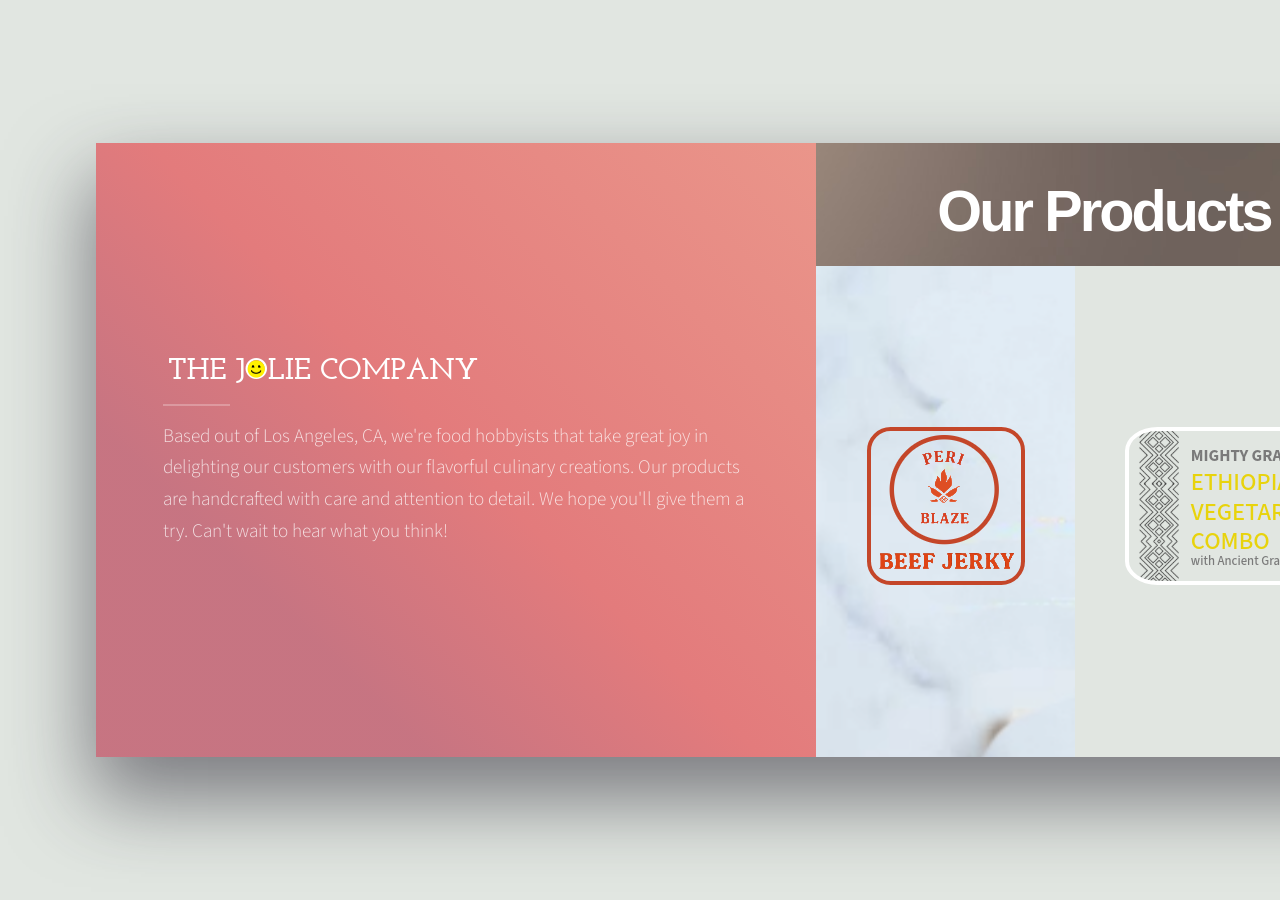
==== src/index.html @ 50e8f162 "Updated form target url Form target url now points to Az Function" ====
<!DOCTYPE HTML>
<!--
	Ethereal by HTML5 UP
	html5up.net | @ajlkn
	Free for personal and commercial use under the CCA 3.0 license (html5up.net/license)
-->
<html>
	<head>
		<title>The Jolie Company</title>
		<meta charset="utf-8" />
		<meta name="viewport" content="width=device-width, initial-scale=1, user-scalable=no" />
		<link rel="stylesheet" href="assets/css/main.css" />
		<noscript><link rel="stylesheet" href="assets/css/noscript.css" /></noscript>
	</head>
	<body class="is-preload">

		<!-- Page Wrapper -->
			<div id="page-wrapper">

				<!-- Wrapper -->
					<div id="wrapper">
						<!-- Intro -->
							<section class="panel">
								<div class="intro color2 span-3-75">
									<h2 class="major"><div style="all: unset; display: flex; justify-content: center"><img src="images/jolielogo.png"></div></h2>
									<p>Based out of Los Angeles, CA, we're food hobbyists that take great joy in delighting our customers with our flavorful culinary creations. Our products are handcrafted with care and attention to detail. We hope you'll give them a try. Can't wait to hear what you think!</p>
								</div>
								<div class="gallery">
									<div class="group span-3">
										<div style="display: flex; flex-direction: column; justify-content: flex-end; height: 20%; width: 99.99999%; text-align: center; padding-bottom: 5px; background-image: url('images/gallery/thumbs/09.jpg')">
												<h1 style="color: white;">Our Products</h1>
										</div>
										<div style="height: 80%; width: 45%; display: flex; flex-direction: column; justify-content: center; text-align: center; background-image: url('images/gallery/thumbs/veggiebackground2.png')">
											<a href="#first" style="border-bottom: 0px;"><img style="border: 4px solid #C44629; border-radius: 15%;" src="images/intrologo.png"  alt="" /></a>
										</div>
										<div style="height: 80%;  width: 55%; display: flex; flex-direction: column; justify-content: center;">
											<div style="height: 50%; width: 100%; display: flex; flex-direction: column; justify-content: center; text-align: center; background-image: url('images/gallery/thumbs/veggiebackground1.png')">
												<a href="#second" style="border-bottom: 0px;"><img style="border: 4px solid white; border-radius: 15%;" src="images/introveggielogoc.png" alt="" /></a>
											</div>
										</div>
										<!-- <a href="images/gallery/fulls/02.jpg" class="image filtered span-1" data-position="center"><img src="images/gallery/thumbs/02.jpg" alt="" /></a>
										<a href="images/gallery/fulls/03.jpg" class="image filtered span-1" data-position="bottom"><img src="images/gallery/thumbs/03.jpg" alt="" /></a>
										<a href="images/gallery/fulls/03.jpg" class="image filtered span-1" data-position="bottom"><img src="images/gallery/thumbs/03.jpg" alt="" /></a> -->
									</div>
								</div>
							</section>
						<!-- Jerky -->
							<section class="panel banner left" id="first">
								<div class="content color5 span-3-75">
                                    <div style="all: unset; display: flex; justify-content: center"><img src="images/halfinchlogo.png"></div>
                                    <div style="all: unset; display: flex; justify-content: center;"><h1 class="abinetmajor" style="color: #C44629;">BEEF JERKY</h1></div>
									<div style="all: unset; display: flex; justify-content: center;">
										<h2 class="abinetmajor" style="color: #C44629;"><span class="atyped" data-typed-items="13 GRAMS PROTEIN, 0 GRAMS SUGAR, 80 CALORIES"></span>
											<span class="typed-cursor typed-cursor--blink" aria-hidden="true"></span>
											<span class="typed-cursor typed-cursor--blink" aria-hidden="true"></span>
										</h2>
									</div>
                                    <p><span style="font-weight: 1000; text-decoration: underline;">PERI BLAZE BEEF JERKY</span><span style="font-weight: 600;"> brings the intense heat of the fiery African Bird's Eye chilli (a.k.a peri peri) and balances it out with bold aromatic spices. The result is a flavorful bite that awakens your senses andkeeps you wanting more.</span></p>
									<ul class="actions">
										<li><a href="#second" class="button primary color1 circle icon solid fa-angle-right">Next</a></li>
									</ul>
								</div>
								<div class="image span-2-75" data-position="0% 0%">
									<img src="images/jerkyphoto.jpg" alt="" />
								</div>
							</section>
						<!-- Veggie Combo -->
                            <section class="panel banner left" id="second" style="background-color: #E6907C; background-size: 128px 128px auto;"> 
								<div class="content span-3-75">
									<div style="all: unset; display: flex; justify-content: center"><img src="images/introveggielogoc.png" alt="" /></div>
									<div style="all: unset; display: flex; justify-content: center; margin: 10px 0px 10px 0px; height: 5%"></div>
                                    <p style="color: #E8D30C;"><span style="font-weight: 1000; text-decoration: underline;">MIGHTY GRAIN ETHIOPIAN VEGGIE COMBO</span><span style="font-weight: 600;"> has traditional Ethiopian teff bread (injera) and 3 healthy vegetable dishes that tickle and delight your taste buds while satisfying your hunger. You can eat this dish the traditional way, with your hands tearing a piece of the bread to scoop up the veggies or you can use a utensil.</span></p>
									<ul class="actions">
										<li><a href="#third" class="button primary color1 circle icon solid fa-angle-right">Next</a></li>
									</ul>
								</div>       
                                <div class="image span-4-75" data-position="0% 0%">
									<img src="images/veggiecombo.jpg" alt="" />
								</div>
                            </section>

						<!-- About Us -->
							<section class="panel spotlight large left" id="third">
								<div class="content span-5">
									<div style="display: flex; flex-direction: column; justify-content: flex-start; height: 100%; width: 99.99999%; text-align: left;">
										<h2 class="abinetmajor">About Us</h2>
										<p>We're a small family operation renting kitchen time at commercial kitchens in the LA area and producing in small batches. Until now, with the exception of a short run at the Crenshaw Farmers Market, our products have had limited availabilty. Mostly on a pre-order basis or for special events.</p>
										<p>We're gearing up to make our big push and bring these products to a broader audience. Until then, if you would like to try our products just drop us a message and we will make some for you the next time we are at the kitchen.</p>
									</div>
								</div>
								<img src="images/openingday1e.jpg" text" style="padding: 40px 80px 40px 20px;"alt="" />
								<div class="image filtered tinted" data-position="top right">
									<img src="images/pic03.jpg" alt="" />
								</div>
							</section>

						<!-- Panel -->
							<section class="panel color4-alt">
								<div class="intro color4">.
									<h2 class="major">Contact</h2>
									<p>We'd love to hear from you. Did your recently try our products? What brings you to our site. Send us a message and we'll be sure to respond.</p>
								</div>
								<div class="inner columns divided">
									<div class="span-3-25">
										<form method="post" action="https://joliewebsitefunc-erbja4aga0e4egha.westus2-01.azurewebsites.net/api/http_trigger">
											<div class="fields">
												<div class="field half">
													<label for="name">Name</label>
													<input type="text" name="name" id="name" />
												</div>
												<div class="field half">
													<label for="email">Email</label>
													<input type="email" name="email" id="email" />
												</div>
												<div class="field">
													<label for="message">Message</label>
													<textarea name="message" id="message" rows="4"></textarea>
												</div>
											</div>
											<ul class="actions">
												<li><input type="submit" value="Send Message" class="button primary" /></li>
											</ul>
										</form>
									</div>
									<!--
									<div class="span-1-5">
										<ul class="contact-icons color1">
											<li class="icon brands fa-twitter"><a href="#">@untitled-tld</a></li>
											<li class="icon brands fa-facebook-f"><a href="#">facebook.com/untitled</a></li>
											<li class="icon brands fa-snapchat-ghost"><a href="#">@untitled-tld</a></li>
											<li class="icon brands fa-instagram"><a href="#">@untitled-tld</a></li>
											<li class="icon brands fa-medium-m"><a href="#">medium.com/untitled</a></li>
										</ul>
									</div>
									-->
								</div>
							</section>

						<!-- Copyright -->
							<div class="copyright">&copy; The Jolie Company. Design: <a href="https://html5up.net">HTML5 UP</a>.</div>

					</div>

			</div>

		<!-- Scripts -->
			<script src="https://unpkg.com/typed.js@2.1.0/dist/typed.umd.js"></script>
		 	<script src="assets/js/main2.js"></script>
			<script src="assets/js/jquery.min.js"></script>
			<script src="assets/js/browser.min.js"></script>
			<script src="assets/js/breakpoints.min.js"></script>
			<script src="assets/js/main.js"></script>

	</body>
</html>
---- src/assets/css/main.css ----
@import url(fontawesome-all.min.css);
@import url("https://fonts.googleapis.com/css?family=Source+Sans+Pro:300,400,300i,400i");

/*
	Ethereal by HTML5 UP
	html5up.net | @ajlkn
	Free for personal and commercial use under the CCA 3.0 license (html5up.net/license)
*/



html, body, div, span, applet, object,
iframe, h1, h2, h3, h4, h5, h6, p, blockquote,
pre, a, abbr, acronym, address, big, cite,
code, del, dfn, em, img, ins, kbd, q, s, samp,
small, strike, strong, sub, sup, tt, var, b,
u, i, center, dl, dt, dd, ol, ul, li, fieldset,
form, label, legend, table, caption, tbody,
tfoot, thead, tr, th, td, article, aside,
canvas, details, embed, figure, figcaption,
footer, header, hgroup, menu, nav, output, ruby,
section, summary, time, mark, audio, video {
	margin: 0;
	padding: 0;
	border: 0;
	font-size: 100%;
	font: inherit;
	vertical-align: baseline;}

article, aside, details, figcaption, figure,
footer, header, hgroup, menu, nav, section {
	display: block;}

body {
	line-height: 1;
}

ol, ul {
	list-style: none;
}

blockquote, q {
	quotes: none;
}

	blockquote:before, blockquote:after, q:before, q:after {
		content: '';
		content: none;
	}

table {
	border-collapse: collapse;
	border-spacing: 0;
}

body {
	-webkit-text-size-adjust: none;
}

mark {
	background-color: transparent;
	color: inherit;
}

input::-moz-focus-inner {
	border: 0;
	padding: 0;
}

input, select, textarea {
	-moz-appearance: none;
	-webkit-appearance: none;
	-ms-appearance: none;
	appearance: none;
}

/* Abinet Additions */
	.profile-img img {
		margin: 15px auto;
		display: block;
		width: 120px;
		border: 8px solid color-mix(in srgb, var(--default-color), transparent 85%); 
	}
	.resume-title {
		color: #050d18;
		font-size: 26px;
		font-weight: 700;
		margin-top: 20px;
		margin-bottom: 20px;
	}
	.resume-item {
		padding: 0 20px 0px 20px;
		margin-top: -2px;
		border-left: 2px solid #149ddd;
		position: relative;
		padding-bottom: 0;
	}
	.resume-item::before {
		content: "";
		position: absolute;
		width: 16px;
		height: 16px;
		border-radius: 50px;
		left: -9px;
		top: 0;
		background-color: white;
		border: 2px solid #149ddd;
	}
	.resume-item h4 {
		line-height: 18px;
		font-size: 18px;
		font-weight: 600;
		text-transform: uppercase;
		color: color-mix(in srgb, white, transparent 20%);
		margin-bottom: 10px;
	}
	.resume-item h5 {
		line-height: 18px;
		font-size: 18px;
		font-weight: 600;
		color: color-mix(in srgb, white, transparent 0%);
		margin-bottom: 10px;
	}
	.resume-item h6 {
		line-height: 18px;
		font-size: 14px;
		font-weight: 600;
		color: color-mix(in srgb, white, transparent 0%);
		text-transform: uppercase;
		margin-bottom: 10px;
	}
	.resume-item p {
		margin: 0 0 0 0;
	}
	.resume-item2 p {
		margin: 0 0 0 0;
	}
	.resume-item ul {
  		padding-left: 20px;
		margin-bottom: 0px;
	}
	.resume-item2 ul {
  		padding-left: 20px;
		margin-bottom: 0px;
	}
	.resume-item2 {
		padding: 0 20px 20px 20px;
		margin-top: -2px;
		border-left: 2px solid #149ddd;
		position: relative;
		padding-bottom: 0;
	}
	

/* Page */

	@-moz-keyframes load-spinner {
		0% {
			-moz-transform: rotate(0deg);
			-webkit-transform: rotate(0deg);
			-ms-transform: rotate(0deg);
			transform: rotate(0deg);
		}

		100% {
			-moz-transform: rotate(360deg);
			-webkit-transform: rotate(360deg);
			-ms-transform: rotate(360deg);
			transform: rotate(360deg);
		}
	}

	@-webkit-keyframes load-spinner {
		0% {
			-moz-transform: rotate(0deg);
			-webkit-transform: rotate(0deg);
			-ms-transform: rotate(0deg);
			transform: rotate(0deg);
		}

		100% {
			-moz-transform: rotate(360deg);
			-webkit-transform: rotate(360deg);
			-ms-transform: rotate(360deg);
			transform: rotate(360deg);
		}
	}

	@-ms-keyframes load-spinner {
		0% {
			-moz-transform: rotate(0deg);
			-webkit-transform: rotate(0deg);
			-ms-transform: rotate(0deg);
			transform: rotate(0deg);
		}

		100% {
			-moz-transform: rotate(360deg);
			-webkit-transform: rotate(360deg);
			-ms-transform: rotate(360deg);
			transform: rotate(360deg);
		}
	}

	@keyframes load-spinner {
		0% {
			-moz-transform: rotate(0deg);
			-webkit-transform: rotate(0deg);
			-ms-transform: rotate(0deg);
			transform: rotate(0deg);
		}

		100% {
			-moz-transform: rotate(360deg);
			-webkit-transform: rotate(360deg);
			-ms-transform: rotate(360deg);
			transform: rotate(360deg);
		}
	}

	@-ms-viewport {
		width: device-width;
	}

	html {
		width: 100%;
		height: 100%;
	}

	html {
		box-sizing: border-box;
	}

	*, *:before, *:after {
		box-sizing: inherit;
	}

	body {
		display: -moz-flex;
		display: -webkit-flex;
		display: -ms-flex;
		display: flex;
		-moz-align-items: center;
		-webkit-align-items: center;
		-ms-align-items: center;
		align-items: center;
		-moz-justify-content: -moz-flex-start;
		-webkit-justify-content: -webkit-flex-start;
		-ms-justify-content: -ms-flex-start;
		justify-content: flex-start;
		-ms-overflow-style: scrollbar;
		width: 100%;
		height: 100%;
		min-height: 30rem;
		overflow: hidden;
	}

		body:before {
			-moz-animation: load-spinner 1s infinite linear;
			-webkit-animation: load-spinner 1s infinite linear;
			-ms-animation: load-spinner 1s infinite linear;
			animation: load-spinner 1s infinite linear;
			-moz-transition: opacity 0.25s ease;
			-webkit-transition: opacity 0.25s ease;
			-ms-transition: opacity 0.25s ease;
			transition: opacity 0.25s ease;
			-moz-transition-delay: 0s;
			-webkit-transition-delay: 0s;
			-ms-transition-delay: 0s;
			transition-delay: 0s;
			pointer-events: none;
			content: '';
			display: block;
			position: absolute;
			top: 50%;
			left: 50%;
			width: 4rem;
			height: 4rem;
			margin: -2rem 0 0 -2rem;
			background-image: url("data:image/svg+xml;charset=utf8,%3Csvg xmlns='http://www.w3.org/2000/svg' xmlns:xlink='http://www.w3.org/1999/xlink' width='96px' height='96px' viewBox='0 0 96 96' zoomAndPan='disable'%3E%3Cstyle%3Ecircle %7Bfill: transparent%3B stroke: %232e2b37%3B stroke-width: 1.5px%3B %7D%3C/style%3E%3Cdefs%3E%3CclipPath id='corner'%3E%3Cpolygon points='0,0 48,0 48,48 96,48 96,96 0,96' /%3E%3C/clipPath%3E%3C/defs%3E%3Cg clip-path='url(%23corner)'%3E%3Ccircle cx='48' cy='48' r='32'/%3E%3C/g%3E%3C/svg%3E");
			background-position: center;
			background-repeat: no-repeat;
			background-size: 4rem;
			opacity: 0;
		}

		body:after {
			pointer-events: none;
			content: '';
			display: block;
			position: fixed;
			top: 0;
			left: 0;
			width: 100%;
			height: 100%;
			z-index: -1;
			background-attachment: fixed;
			background-color: #e1e6e1;
			background-image: url("../../images/overlay.png"), url("../../images/bg.jpg");
			background-repeat: repeat, repeat-x;
			background-size: 128px 128px, cover;
		}

		body.is-preload *, body.is-preload *:before, body.is-preload *:after {
			-moz-animation: none !important;
			-webkit-animation: none !important;
			-ms-animation: none !important;
			animation: none !important;
			-moz-transition: none !important;
			-webkit-transition: none !important;
			-ms-transition: none !important;
			transition: none !important;
		}

		body.is-preload:before {
			-moz-transition: opacity 1s ease;
			-webkit-transition: opacity 1s ease;
			-ms-transition: opacity 1s ease;
			transition: opacity 1s ease;
			-moz-transition-delay: 0.75s;
			-webkit-transition-delay: 0.75s;
			-ms-transition-delay: 0.75s;
			transition-delay: 0.75s;
			opacity: 0.25;
		}

	@media screen and (max-width: 736px) {

		html {
			height: auto;
		}

		body {
			height: auto;
			overflow-x: hidden;
			overflow-y: auto;
		}

	}

	@media screen and (max-width: 480px) {

		html, body {
			min-width: 320px;
		}

	}

/* Typography */

	html {
		font-size: 18pt;
		font-size: 1vmax;
	}

		@media screen and (max-width: 1680px) {

			html {
				font-size: 12pt;
				font-size: 1.1vmax;
			}

		}

		@media screen and (max-width: 1280px) {

			html {
				font-size: 11pt;
				font-size: 1.5vmax;
			}

		}

	body, input, select, textarea {
		color: rgba(255, 255, 255, 0.75);
		font-family: "Source Sans Pro", Helvetica, sans-serif;
		font-size: 1rem;
		font-weight: 300;
		line-height: 1.65;
	}

	a {
		-moz-transition: color 0.2s ease-in-out, border-bottom-color 0.2s ease-in-out;
		-webkit-transition: color 0.2s ease-in-out, border-bottom-color 0.2s ease-in-out;
		-ms-transition: color 0.2s ease-in-out, border-bottom-color 0.2s ease-in-out;
		transition: color 0.2s ease-in-out, border-bottom-color 0.2s ease-in-out;
		color: inherit;
		border-bottom: dotted 1px;
		text-decoration: none;
	}

		a:hover {
			border-bottom-color: transparent;
			color: #ffe4b4;
		}

	strong, b {
		color: rgba(255, 255, 255, 0.875);
		font-weight: 400;
	}

	em, i {
		font-style: italic;
	}

	p {
		margin: 0 0 1.5rem 0;
	}

		body.is-ie p {
			width: 100%;
		}

	h1, h2, h3, h4, h5, h6 {
		color: rgba(255, 255, 255, 0.875);
		font-family: Arial, Helvetica, sans-serif;
		font-weight: 700;
		line-height: 1.3;
		margin: 0 0 0.75rem 0;
		letter-spacing: -0.05em;
	}

		h1 a, h2 a, h3 a, h4 a, h5 a, h6 a {
			color: inherit;
			text-decoration: none;
		}

	h1.major, h2.major, h3.major {
		position: relative;
	}

		h1.major:after, h2.major:after, h3.major:after {
			content: '';
			position: absolute;
			left: 0;
			width: 3.5rem;
			height: 0.1rem;
			background-color: rgba(255, 255, 255, 0.25);
		}

	h1 {
		font-size: 3rem;
		line-height: 1.2;
	}

		h1.major {
			margin: 0 0 2.625rem 0;
		}

			h1.major:after {
				bottom: -1.325rem;
			}
		
		h1.abinetmajor {
			margin: 0 0 .1rem 0;
		}



	h2 {
		font-size: 1.75rem;
		line-height: 1.2;
	}

		h2.major {
			margin: 0 0 1.9875rem 0;
		}

			h2.major:after {
				bottom: -1.2rem;
			}

	h3 {
		font-size: 1.325rem;
	}

		h3.major {
			margin: 0 0 1.875rem 0;
		}

			h3.major:after {
				bottom: -0.75rem;
			}

	h4 {
		font-size: 1rem;
	}

	h5 {
		font-size: 0.9rem;
	}

	h6 {
		font-size: 0.7rem;
	}

	sub {
		font-size: 0.8rem;
		position: relative;
		top: 0.5rem;
	}

	sup {
		font-size: 0.8rem;
		position: relative;
		top: -0.5rem;
	}

	blockquote {
		border-left: solid 0.25rem rgba(255, 255, 255, 0.25);
		font-style: italic;
		margin: 0 0 1.5rem 0;
		padding: 0.375rem 0 0.375rem 1.5rem;
	}

	code {
		background: rgba(255, 255, 255, 0.075);
		border-radius: 0.25rem;
		font-family: "Courier New", monospace;
		font-size: 0.8rem;
		margin: 0 0.25rem;
		padding: 0.25rem 0.65rem;
	}

	pre {
		-webkit-overflow-scrolling: touch;
		font-family: "Courier New", monospace;
		font-size: 0.8rem;
		margin: 0 0 1.5rem 0;
		white-space: pre-wrap;
	}

		pre code {
			display: block;
			line-height: 1.625;
			padding: 1rem 1.5rem;
			overflow-x: auto;
			margin: 0;
		}

	hr {
		border: 0;
		border-bottom: solid 2px rgba(255, 255, 255, 0.25);
		margin: 1.875rem 0;
	}

	.align-left {
		text-align: left;
	}

	.align-center {
		text-align: center;
	}

	.align-right {
		text-align: right;
	}

	@media screen and (max-width: 736px) {

		html {
			font-size: 12pt;
		}

		h1 {
			font-size: 2.25rem;
			line-height: 1.2;
		}

			h1.major {
				margin: 0 0 2.625rem 0;
			}

				h1.major:after {
					bottom: -1.325rem;
				}

		h2 {
			font-size: 1.5rem;
			line-height: 1.2;
		}

			h2.major {
				margin: 0 0 1.9875rem 0;
			}

				h2.major:after {
					bottom: -1.2rem;
				}

		h3 {
			font-size: 1rem;
		}

			h3.major {
				margin: 0 0 1.875rem 0;
			}

				h3.major:after {
					bottom: -0.75rem;
				}

		h4 {
			font-size: 1rem;
		}

		h5 {
			font-size: 0.9rem;
		}

		h6 {
			font-size: 0.7rem;
		}

		h1 br, h2 br, h3 br, h4 br, h5 br, h6 br {
			display: none;
		}

	}

	@media screen and (max-width: 360px) {

		html {
			font-size: 11pt;
		}

	}

/* Form */

	form {
		margin: 0 0 1.5rem 0;
	}

		form > :last-child {
			margin-bottom: 0;
		}

		form > .fields {
			display: -moz-flex;
			display: -webkit-flex;
			display: -ms-flex;
			display: flex;
			-moz-flex-wrap: wrap;
			-webkit-flex-wrap: wrap;
			-ms-flex-wrap: wrap;
			flex-wrap: wrap;
			width: calc(100% + 3rem);
			margin: -1.5rem 0 1.5rem -1.5rem;
		}

			form > .fields > .field {
				-moz-flex-grow: 0;
				-webkit-flex-grow: 0;
				-ms-flex-grow: 0;
				flex-grow: 0;
				-moz-flex-shrink: 0;
				-webkit-flex-shrink: 0;
				-ms-flex-shrink: 0;
				flex-shrink: 0;
				padding: 1.5rem 0 0 1.5rem;
				width: calc(100% - 1.5rem);
			}

				form > .fields > .field.half {
					width: calc(50% - 0.75rem);
				}

				form > .fields > .field.third {
					width: calc(100%/3 - 0.5rem);
				}

				form > .fields > .field.quarter {
					width: calc(25% - 0.375rem);
				}

		@media screen and (max-width: 736px) {

			form > .fields {
				width: calc(100% + 2.25rem);
				margin: -1.125rem 0 1.5rem -1.125rem;
			}

				form > .fields > .field {
					padding: 1.125rem 0 0 1.125rem;
					width: calc(100% - 1.125rem);
				}

					form > .fields > .field.half {
						width: calc(100% - 1.125rem);
					}

					form > .fields > .field.third {
						width: calc(100% - 1.125rem);
					}

					form > .fields > .field.quarter {
						width: calc(100% - 1.125rem);
					}

		}

	label {
		color: rgba(255, 255, 255, 0.875);
		display: block;
		font-family: Arial, Helvetica, sans-serif;
		font-size: 0.8rem;
		font-weight: 700;
		margin: 0 0 0.4875rem 0;
	}

	input[type="text"],
	input[type="password"],
	input[type="email"],
	input[type="tel"],
	select,
	textarea {
		-moz-appearance: none;
		-webkit-appearance: none;
		-ms-appearance: none;
		appearance: none;
		background: transparent;
		border: solid 2px rgba(255, 255, 255, 0.25);
		border-radius: 0.25rem;
		color: inherit;
		display: block;
		outline: 0;
		padding: 0 0.75rem;
		text-decoration: none;
		width: 100%;
	}

		input[type="text"]:invalid,
		input[type="password"]:invalid,
		input[type="email"]:invalid,
		input[type="tel"]:invalid,
		select:invalid,
		textarea:invalid {
			box-shadow: none;
		}

		input[type="text"]:focus,
		input[type="password"]:focus,
		input[type="email"]:focus,
		input[type="tel"]:focus,
		select:focus,
		textarea:focus {
			border-color: #ffe4b4;
		}

	option {
		background-color: rgba(255, 255, 255, 0.875);
		color: #2e2b37;
	}

	select {
		background-image: url("data:image/svg+xml;charset=utf8,%3Csvg xmlns='http://www.w3.org/2000/svg' width='40' height='40' preserveAspectRatio='none' viewBox='0 0 40 40'%3E%3Cpath d='M9.4,12.3l10.4,10.4l10.4-10.4c0.2-0.2,0.5-0.4,0.9-0.4c0.3,0,0.6,0.1,0.9,0.4l3.3,3.3c0.2,0.2,0.4,0.5,0.4,0.9 c0,0.4-0.1,0.6-0.4,0.9L20.7,31.9c-0.2,0.2-0.5,0.4-0.9,0.4c-0.3,0-0.6-0.1-0.9-0.4L4.3,17.3c-0.2-0.2-0.4-0.5-0.4-0.9 c0-0.4,0.1-0.6,0.4-0.9l3.3-3.3c0.2-0.2,0.5-0.4,0.9-0.4S9.1,12.1,9.4,12.3z' fill='rgba(255, 255, 255, 0.25)' /%3E%3C/svg%3E");
		background-size: 1.25rem;
		background-repeat: no-repeat;
		background-position: calc(100% - 1rem) center;
		height: 2.5rem;
		padding-right: 2.5rem;
		text-overflow: ellipsis;
	}

		select option {
			color: rgba(255, 255, 255, 0.875);
			background: #2e2b37;
		}

		select:focus::-ms-value {
			background-color: transparent;
		}

		select::-ms-expand {
			display: none;
		}

	input[type="text"],
	input[type="password"],
	input[type="email"],
	select {
		height: 2.5rem;
	}

	textarea {
		padding: 0.75rem 1rem;
	}

	input[type="checkbox"],
	input[type="radio"] {
		-moz-appearance: none;
		-webkit-appearance: none;
		-ms-appearance: none;
		appearance: none;
		display: block;
		float: left;
		margin-right: -2rem;
		opacity: 0;
		width: 1rem;
		z-index: -1;
	}

		input[type="checkbox"] + label,
		input[type="radio"] + label {
			text-decoration: none;
			position: relative;
			color: rgba(255, 255, 255, 0.75);
			cursor: pointer;
			display: inline-block;
			font-size: 1rem;
			font-weight: 300;
			margin-bottom: 0;
			padding-left: 2.5rem;
			padding-right: 1rem;
		}

			input[type="checkbox"] + label:before,
			input[type="radio"] + label:before {
				-moz-osx-font-smoothing: grayscale;
				-webkit-font-smoothing: antialiased;
				display: inline-block;
				font-style: normal;
				font-variant: normal;
				text-rendering: auto;
				line-height: 1;
				text-transform: none !important;
				font-family: 'Font Awesome 5 Free';
				font-weight: 900;
			}

			input[type="checkbox"] + label:before,
			input[type="radio"] + label:before {
				content: '';
				display: inline-block;
				font-size: 0.8rem;
				position: absolute;
				top: 0;
				left: 0;
				width: 1.6875rem;
				height: 1.6875rem;
				line-height: 1.6875rem;
				background: rgba(255, 255, 255, 0.075);
				border: solid 1px rgba(255, 255, 255, 0.25);
				border-radius: 0.25rem;
				color: #2e2b37;
				text-align: center;
			}

				body.is-ie input[type="checkbox"] + label:before, body.is-ie
				input[type="radio"] + label:before {
					line-height: 1.5;
				}

		input[type="checkbox"]:checked + label:before,
		input[type="radio"]:checked + label:before {
			content: '\f00c';
			background: rgba(255, 255, 255, 0.875);
			border-color: rgba(255, 255, 255, 0.875);
		}

		input[type="checkbox"]:focus + label:before,
		input[type="radio"]:focus + label:before {
			border-color: #ffe4b4;
			box-shadow: 0 0 0 1px #ffe4b4;
		}

		input[type="checkbox"]:focus:checked + label:before,
		input[type="radio"]:focus:checked + label:before {
			background: #ffe4b4;
		}

		input[type="checkbox"].color1 + label:before,
		input[type="radio"].color1 + label:before {
			color: #726193;
		}

		input[type="checkbox"].color2 + label:before,
		input[type="radio"].color2 + label:before {
			color: #e37b7c;
		}

		input[type="checkbox"].color3 + label:before,
		input[type="radio"].color3 + label:before {
			color: #ffe4b4;
		}

		input[type="checkbox"].color4 + label:before,
		input[type="radio"].color4 + label:before {
			color: #353865;
		}

	input[type="checkbox"] + label:before {
		border-radius: 0.25rem;
	}

	input[type="radio"] + label:before {
		border-radius: 100%;
	}

	::-webkit-input-placeholder {
		color: rgba(255, 255, 255, 0.5) !important;
		opacity: 1.0;
	}

	:-moz-placeholder {
		color: rgba(255, 255, 255, 0.5) !important;
		opacity: 1.0;
	}

	::-moz-placeholder {
		color: rgba(255, 255, 255, 0.5) !important;
		opacity: 1.0;
	}

	:-ms-input-placeholder {
		color: rgba(255, 255, 255, 0.5) !important;
		opacity: 1.0;
	}

/* Icon */

	.icon {
		text-decoration: none;
		position: relative;
		border-bottom: none;
	}

		.icon:before {
			-moz-osx-font-smoothing: grayscale;
			-webkit-font-smoothing: antialiased;
			display: inline-block;
			font-style: normal;
			font-variant: normal;
			text-rendering: auto;
			line-height: 1;
			text-transform: none !important;
			font-family: 'Font Awesome 5 Free';
			font-weight: 400;
		}

		.icon > .label {
			display: none;
		}

		.icon:before {
			line-height: inherit;
		}

		.icon.solid:before {
			font-weight: 900;
		}

		.icon.brands:before {
			font-family: 'Font Awesome 5 Brands';
		}

/* Image */

	.image {
		display: inline-block;
		position: relative;
		border: 0;
	}

		.image.filtered:after {
			background-image: url("../../images/overlay.png"), linear-gradient(45deg, rgba(114, 97, 147, 0.25) 25%, rgba(227, 123, 124, 0.25) 50%, rgba(255, 228, 180, 0.25));
			background-size: 128px 128px, auto;
			pointer-events: none;
			content: '';
			position: absolute;
			top: 0;
			left: 0;
			width: 100%;
			height: 100%;
			opacity: 1;
			z-index: 1;
		}

		.image.filtered.tinted:after {
			background-image: url("../../images/overlay.png"), linear-gradient(45deg, rgba(114, 97, 147, 0.25) 25%, rgba(227, 123, 124, 0.25) 50%, rgba(255, 228, 180, 0.25)), linear-gradient(0deg, rgba(0, 0, 0, 0.125), rgba(0, 0, 0, 0.125));
			background-size: 128px 128px, auto, auto;
		}

		.image[data-position] img {
			-moz-object-fit: cover;
			-webkit-object-fit: cover;
			-ms-object-fit: cover;
			object-fit: cover;
			display: block;
			position: absolute;
			top: 0;
			left: 0;
			width: 100%;
			height: 100%;
		}

		.image[data-position="top left"] img {
			-moz-object-position: top left;
			-webkit-object-position: top left;
			-ms-object-position: top left;
			object-position: top left;
		}

		.image[data-position="top"] img {
			-moz-object-position: top;
			-webkit-object-position: top;
			-ms-object-position: top;
			object-position: top;
		}

		.image[data-position="top right"] img {
			-moz-object-position: top right;
			-webkit-object-position: top right;
			-ms-object-position: top right;
			object-position: top right;
		}

		.image[data-position="right"] img {
			-moz-object-position: right;
			-webkit-object-position: right;
			-ms-object-position: right;
			object-position: right;
		}

		.image[data-position="bottom right"] img {
			-moz-object-position: bottom right;
			-webkit-object-position: bottom right;
			-ms-object-position: bottom right;
			object-position: bottom right;
		}

		.image[data-position="bottom"] img {
			-moz-object-position: bottom;
			-webkit-object-position: bottom;
			-ms-object-position: bottom;
			object-position: bottom;
		}

		.image[data-position="bottom left"] img {
			-moz-object-position: bottom left;
			-webkit-object-position: bottom left;
			-ms-object-position: bottom left;
			object-position: bottom left;
		}

		.image[data-position="left"] img {
			-moz-object-position: left;
			-webkit-object-position: left;
			-ms-object-position: left;
			object-position: left;
		}

		.image[data-position="center"] img {
			-moz-object-position: center;
			-webkit-object-position: center;
			-ms-object-position: center;
			object-position: center;
		}

		.image[data-position="25% 25%"] img {
			-moz-object-position: 25% 25%;
			-webkit-object-position: 25% 25%;
			-ms-object-position: 25% 25%;
			object-position: 25% 25%;
		}

		.image[data-position="75% 25%"] img {
			-moz-object-position: 75% 25%;
			-webkit-object-position: 75% 25%;
			-ms-object-position: 75% 25%;
			object-position: 75% 25%;
		}

		.image[data-position="75% 75%"] img {
			-moz-object-position: 75% 75%;
			-webkit-object-position: 75% 75%;
			-ms-object-position: 75% 75%;
			object-position: 75% 75%;
		}

		.image[data-position="25% 75%"] img {
			-moz-object-position: 25% 75%;
			-webkit-object-position: 25% 75%;
			-ms-object-position: 25% 75%;
			object-position: 25% 75%;
		}

		.image img {
			display: block;
		}

		.image.left, .image.right {
			max-width: 40%;
		}

			.image.left img, .image.right img {
				width: 100%;
			}

		.image.left {
			float: left;
			padding: 0 1.5rem 1rem 0;
			top: 0.25rem;
		}

		.image.right {
			float: right;
			padding: 0 0 1rem 1.5rem;
			top: 0.25rem;
		}

		.image.fit {
			display: block;
			margin: 0 0 1.5rem 0;
			width: 100%;
		}

			.image.fit img {
				width: 100%;
			}

		.image.main {
			display: block;
			margin: 0 0 2.25rem 0;
			width: 100%;
		}

		.image.main img {
				width: 100%;
			}


/* List */

	ol {
		list-style: decimal;
		margin: 0 0 1.5rem 0;
		padding-left: 1.25rem;
	}

		ol li {
			padding-left: 0.25rem;
		}

	ul {
		list-style: disc;
		margin: 0 0 1.5rem 0;
		padding-left: 1rem;
	}

		ul li {
			padding-left: 0.5rem;
		}

		ul.alt {
			list-style: none;
			padding-left: 0;
		}

			ul.alt li {
				border-top: solid 1px rgba(255, 255, 255, 0.25);
				padding: 0.5rem 0;
			}

				ul.alt li:first-child {
					border-top: 0;
					padding-top: 0;
				}

	dl {
		margin: 0 0 1.5rem 0;
	}

		dl dt {
			display: block;
			font-weight: 400;
			margin: 0 0 0.75rem 0;
		}

		dl dd {
			margin-left: 1.5rem;
		}

/* Actions */

	ul.actions {
		display: -moz-flex;
		display: -webkit-flex;
		display: -ms-flex;
		display: flex;
		cursor: default;
		list-style: none;
		margin-left: -0.75rem;
		padding-left: 0;
	}

		ul.actions li {
			padding: 0 0 0 0.75rem;
			vertical-align: middle;
		}

		ul.actions.special {
			-moz-justify-content: center;
			-webkit-justify-content: center;
			-ms-justify-content: center;
			justify-content: center;
			width: 100%;
			margin-left: 0;
		}

			ul.actions.special li:first-child {
				padding-left: 0;
			}

		ul.actions.stacked {
			-moz-flex-direction: column;
			-webkit-flex-direction: column;
			-ms-flex-direction: column;
			flex-direction: column;
			margin-left: 0;
		}

			ul.actions.stacked li {
				padding: 0.975rem 0 0 0;
			}

				ul.actions.stacked li:first-child {
					padding-top: 0;
				}

		ul.actions.fit {
			width: calc(100% + 0.75rem);
		}

			ul.actions.fit li {
				-moz-flex-grow: 1;
				-webkit-flex-grow: 1;
				-ms-flex-grow: 1;
				flex-grow: 1;
				-moz-flex-shrink: 1;
				-webkit-flex-shrink: 1;
				-ms-flex-shrink: 1;
				flex-shrink: 1;
				width: 100%;
			}

				ul.actions.fit li > * {
					width: 100%;
				}

			ul.actions.fit.stacked {
				width: 100%;
			}

/* Icons */

	ul.icons {
		cursor: default;
		list-style: none;
		padding-left: 0;
	}

		ul.icons li {
			display: inline-block;
			padding: 0 1rem 0 0;
		}

			ul.icons li:last-child {
				padding-right: 0;
			}

			ul.icons li .icon:before {
				font-size: 1.25em;
			}

/* Grid Icons */

	ul.grid-icons {
		display: -moz-flex;
		display: -webkit-flex;
		display: -ms-flex;
		display: flex;
		-moz-flex-wrap: wrap;
		-webkit-flex-wrap: wrap;
		-ms-flex-wrap: wrap;
		flex-wrap: wrap;
		-moz-justify-content: center;
		-webkit-justify-content: center;
		-ms-justify-content: center;
		justify-content: center;
		list-style: none;
		margin: 0 0 1.5rem 0;
		padding-left: 0;
	}

		ul.grid-icons .icon {
			display: block;
			position: relative;
			width: 100%;
			text-align: center;
		}

			ul.grid-icons .icon:before {
				display: block;
				width: 6rem;
				height: 6rem;
				line-height: 6rem;
				border-radius: 6rem;
				box-shadow: inset 0 0 0 2px rgba(255, 255, 255, 0.25);
				font-size: 2.5rem;
				margin: 0 auto;
				text-align: center;
			}

				body.is-ie ul.grid-icons .icon:before {
					line-height: 2.375;
				}

		ul.grid-icons > li {
			-moz-flex-grow: 0;
			-webkit-flex-grow: 0;
			-ms-flex-grow: 0;
			flex-grow: 0;
			-moz-flex-shrink: 0;
			-webkit-flex-shrink: 0;
			-ms-flex-shrink: 0;
			flex-shrink: 0;
			position: relative;
			margin: 1.5rem 0 0 1.5rem;
			padding-left: 0;
		}

		ul.grid-icons.connected > li:before {
			content: '';
			display: block;
			position: absolute;
			width: 1.5rem;
			height: 2px;
			top: 50%;
			left: -1.5rem;
			background-color: rgba(255, 255, 255, 0.25);
		}

		ul.grid-icons.connected > li:after {
			content: '';
			display: block;
			position: absolute;
			width: 2px;
			height: 1.5rem;
			top: -1.5rem;
			left: 50%;
			background-color: rgba(255, 255, 255, 0.25);
		}

		ul.grid-icons.two {
			width: 14rem;
		}

			ul.grid-icons.two > li:nth-child(-n + 2) {
				margin-top: 0;
			}

				ul.grid-icons.two > li:nth-child(-n + 2):after {
					display: none;
				}

			ul.grid-icons.two > li:nth-child(2n - 1) {
				margin-left: 0;
			}

				ul.grid-icons.two > li:nth-child(2n - 1):before {
					display: none;
				}

		ul.grid-icons.three {
			width: 21.5rem;
		}

			ul.grid-icons.three > li:nth-child(-n + 3) {
				margin-top: 0;
			}

				ul.grid-icons.three > li:nth-child(-n + 3):after {
					display: none;
				}

			ul.grid-icons.three > li:nth-child(3n - 2) {
				margin-left: 0;
			}

				ul.grid-icons.three > li:nth-child(3n - 2):before {
					display: none;
				}

		ul.grid-icons.four {
			width: 29rem;
		}

			ul.grid-icons.four > li:nth-child(-n + 4) {
				margin-top: 0;
			}

				ul.grid-icons.four > li:nth-child(-n + 4):after {
					display: none;
				}

			ul.grid-icons.four > li:nth-child(4n - 3) {
				margin-left: 0;
			}

				ul.grid-icons.four > li:nth-child(4n - 3):before {
					display: none;
				}

		@media screen and (max-width: 736px) {

			ul.grid-icons {
				-moz-justify-content: -moz-flex-start;
				-webkit-justify-content: -webkit-flex-start;
				-ms-justify-content: -ms-flex-start;
				justify-content: flex-start;
				width: 100% !important;
				margin: -1rem 0 1.5rem -1rem;
			}

				ul.grid-icons .icon:before {
					width: 4.5rem;
					height: 4.5rem;
					line-height: 4.5rem;
					font-size: 1.75rem;
				}

				ul.grid-icons > li {
					margin: 1rem 0 0 1rem !important;
				}

					ul.grid-icons > li:before {
						display: none !important;
					}

					ul.grid-icons > li:after {
						display: none !important;
					}

		}

/* Contact Icons */

	ul.contact-icons {
		list-style: none;
		padding-left: 0;
	}

		ul.contact-icons > li {
			margin: 1.25rem 0 0 0;
			padding-left: 0;
		}

			ul.contact-icons > li:before {
				display: inline-block;
				width: 2.25rem;
				height: 2.25rem;
				line-height: 2.25rem;
				border-radius: 2.25rem;
				background-color: white;
				color: #2e2b37;
				cursor: default;
				font-size: 1.125rem;
				margin-right: 1rem;
				text-align: center;
				vertical-align: middle;
			}

				body.is-ie ul.contact-icons > li:before {
					line-height: 2.125;
				}

			ul.contact-icons > li a {
				border-bottom: 0;
			}

		ul.contact-icons.color1 > li:before {
			color: #726193;
		}

		ul.contact-icons.color2 > li:before {
			color: #e37b7c;
		}

		ul.contact-icons.color3 > li:before {
			color: #ffe4b4;
		}

		ul.contact-icons.color4 > li:before {
			color: #353865;
		}

/* Table */

	.table-wrapper {
		-webkit-overflow-scrolling: touch;
		overflow-x: auto;
	}

	table {
		margin: 0 0 1.5rem 0;
		width: 100%;
	}

		table tbody tr {
			border: solid 1px rgba(255, 255, 255, 0.25);
			border-left: 0;
			border-right: 0;
		}

			table tbody tr:nth-child(2n + 1) {
				background-color: rgba(255, 255, 255, 0.075);
			}

		table td {
			padding: 0.75rem 0.75rem;
		}

		table th {
			color: rgba(255, 255, 255, 0.875);
			font-size: 0.9rem;
			font-weight: 400;
			padding: 0 0.75rem 0.75rem 0.75rem;
			text-align: left;
		}

		table thead {
			border-bottom: solid 2px rgba(255, 255, 255, 0.25);
		}

		table tfoot {
			border-top: solid 2px rgba(255, 255, 255, 0.25);
		}

		table.alt {
			border-collapse: separate;
		}

			table.alt tbody tr td {
				border: solid 1px rgba(255, 255, 255, 0.25);
				border-left-width: 0;
				border-top-width: 0;
			}

				table.alt tbody tr td:first-child {
					border-left-width: 1px;
				}

			table.alt tbody tr:first-child td {
				border-top-width: 1px;
			}

			table.alt thead {
				border-bottom: 0;
			}

			table.alt tfoot {
				border-top: 0;
			}

/* Button */

	input[type="submit"],
	input[type="reset"],
	input[type="button"],
	button,
	.button {
		-moz-appearance: none;
		-webkit-appearance: none;
		-ms-appearance: none;
		appearance: none;
		-moz-transition: background-color 0.2s ease-in-out, box-shadow 0.2s ease-in-out, color 0.2s ease-in-out;
		-webkit-transition: background-color 0.2s ease-in-out, box-shadow 0.2s ease-in-out, color 0.2s ease-in-out;
		-ms-transition: background-color 0.2s ease-in-out, box-shadow 0.2s ease-in-out, color 0.2s ease-in-out;
		transition: background-color 0.2s ease-in-out, box-shadow 0.2s ease-in-out, color 0.2s ease-in-out;
		background-color: transparent;
		border: 0;
		border-radius: 0.25rem;
		box-shadow: inset 0 0 0 2px rgba(255, 255, 255, 0.25);
		color: rgba(255, 255, 255, 0.875) !important;
		cursor: pointer;
		display: inline-block;
		font-family: Arial, Helvetica, sans-serif;
		font-size: 0.6rem;
		font-weight: 700;
		height: 2.75rem;
		letter-spacing: 0.15rem;
		line-height: 2.75rem;
		padding: 0 1.5rem 0 1.65rem;
		text-align: center;
		text-decoration: none;
		text-transform: uppercase;
		white-space: nowrap;
	}

		input[type="submit"]:hover,
		input[type="reset"]:hover,
		input[type="button"]:hover,
		button:hover,
		.button:hover {
			box-shadow: inset 0 0 0 2px #ffe4b4;
			color: #ffe4b4 !important;
		}

		input[type="submit"]:active,
		input[type="reset"]:active,
		input[type="button"]:active,
		button:active,
		.button:active {
			background-color: rgba(255, 228, 180, 0.125);
		}

		input[type="submit"].icon:before,
		input[type="reset"].icon:before,
		input[type="button"].icon:before,
		button.icon:before,
		.button.icon:before {
			display: inline-block;
			position: relative;
			top: -0.075rem;
			vertical-align: middle;
			font-size: 0.8rem;
			margin: 0 0.375rem 0 -0.325rem;
		}

		input[type="submit"].icon.circle,
		input[type="reset"].icon.circle,
		input[type="button"].icon.circle,
		button.icon.circle,
		.button.icon.circle {
			position: relative;
			width: 3.125rem;
			height: 3.125rem;
			line-height: 3.125rem;
			text-indent: 3.125rem;
			border-radius: 100%;
			overflow: hidden;
			padding: 0;
			letter-spacing: 0;
		}

			input[type="submit"].icon.circle:before,
			input[type="reset"].icon.circle:before,
			input[type="button"].icon.circle:before,
			button.icon.circle:before,
			.button.icon.circle:before {
				display: block;
				position: absolute;
				top: 0;
				left: 0;
				width: inherit;
				height: inherit;
				font-size: 1.25rem;
				line-height: inherit;
				margin: 0;
				text-indent: 0;
			}

			input[type="submit"].icon.circle.fa-angle-left:before,
			input[type="reset"].icon.circle.fa-angle-left:before,
			input[type="button"].icon.circle.fa-angle-left:before,
			button.icon.circle.fa-angle-left:before,
			.button.icon.circle.fa-angle-left:before {
				position: relative;
				left: -0.1rem;
				font-size: 1.75rem;
			}

			input[type="submit"].icon.circle.fa-angle-right:before,
			input[type="reset"].icon.circle.fa-angle-right:before,
			input[type="button"].icon.circle.fa-angle-right:before,
			button.icon.circle.fa-angle-right:before,
			.button.icon.circle.fa-angle-right:before {
				position: relative;
				left: 0.1rem;
				font-size: 1.75rem;
			}

		input[type="submit"].fit,
		input[type="reset"].fit,
		input[type="button"].fit,
		button.fit,
		.button.fit {
			width: 100%;
		}

		input[type="submit"].small,
		input[type="reset"].small,
		input[type="button"].small,
		button.small,
		.button.small {
			font-size: 0.4rem;
			height: 1.875rem;
			line-height: 1.875rem;
			padding: 0 1.25rem 0 1.4rem;
		}

		input[type="submit"].large,
		input[type="reset"].large,
		input[type="button"].large,
		button.large,
		.button.large {
			font-size: 0.8rem;
			height: 3.3125rem;
			line-height: 3.3125rem;
			padding: 0 2rem 0 2.15rem;
		}

		input[type="submit"].primary,
		input[type="reset"].primary,
		input[type="button"].primary,
		button.primary,
		.button.primary {
			background-color: white;
			box-shadow: none;
			color: #2e2b37 !important;
		}

			input[type="submit"].primary.color1,
			input[type="reset"].primary.color1,
			input[type="button"].primary.color1,
			button.primary.color1,
			.button.primary.color1 {
				color: #726193 !important;
			}

			input[type="submit"].primary.color2,
			input[type="reset"].primary.color2,
			input[type="button"].primary.color2,
			button.primary.color2,
			.button.primary.color2 {
				color: #e37b7c !important;
			}

			input[type="submit"].primary.color3,
			input[type="reset"].primary.color3,
			input[type="button"].primary.color3,
			button.primary.color3,
			.button.primary.color3 {
				color: #ffe4b4 !important;
			}

			input[type="submit"].primary.color4,
			input[type="reset"].primary.color4,
			input[type="button"].primary.color4,
			button.primary.color4,
			.button.primary.color4 {
				color: #353865 !important;
			}

			input[type="submit"].primary:hover,
			input[type="reset"].primary:hover,
			input[type="button"].primary:hover,
			button.primary:hover,
			.button.primary:hover {
				background-color: #ffe4b4;
			}

			input[type="submit"].primary:active,
			input[type="reset"].primary:active,
			input[type="button"].primary:active,
			button.primary:active,
			.button.primary:active {
				background-color: #fdd997;
			}

		input[type="submit"].disabled, input[type="submit"]:disabled,
		input[type="reset"].disabled,
		input[type="reset"]:disabled,
		input[type="button"].disabled,
		input[type="button"]:disabled,
		button.disabled,
		button:disabled,
		.button.disabled,
		.button:disabled {
			pointer-events: none;
			cursor: default;
			opacity: 0.5;
		}

/* Gallery */

	@-moz-keyframes gallery-modal-spinner {
		0% {
			-moz-transform: rotate(0deg);
			-webkit-transform: rotate(0deg);
			-ms-transform: rotate(0deg);
			transform: rotate(0deg);
		}

		100% {
			-moz-transform: rotate(360deg);
			-webkit-transform: rotate(360deg);
			-ms-transform: rotate(360deg);
			transform: rotate(360deg);
		}
	}

	@-webkit-keyframes gallery-modal-spinner {
		0% {
			-moz-transform: rotate(0deg);
			-webkit-transform: rotate(0deg);
			-ms-transform: rotate(0deg);
			transform: rotate(0deg);
		}

		100% {
			-moz-transform: rotate(360deg);
			-webkit-transform: rotate(360deg);
			-ms-transform: rotate(360deg);
			transform: rotate(360deg);
		}
	}

	@-ms-keyframes gallery-modal-spinner {
		0% {
			-moz-transform: rotate(0deg);
			-webkit-transform: rotate(0deg);
			-ms-transform: rotate(0deg);
			transform: rotate(0deg);
		}

		100% {
			-moz-transform: rotate(360deg);
			-webkit-transform: rotate(360deg);
			-ms-transform: rotate(360deg);
			transform: rotate(360deg);
		}
	}

	@keyframes gallery-modal-spinner {
		0% {
			-moz-transform: rotate(0deg);
			-webkit-transform: rotate(0deg);
			-ms-transform: rotate(0deg);
			transform: rotate(0deg);
		}

		100% {
			-moz-transform: rotate(360deg);
			-webkit-transform: rotate(360deg);
			-ms-transform: rotate(360deg);
			transform: rotate(360deg);
		}
	}

	.gallery {
		-moz-align-items: -moz-stretch;
		-webkit-align-items: -webkit-stretch;
		-ms-align-items: -ms-stretch;
		align-items: stretch;
		display: -moz-flex;
		display: -webkit-flex;
		display: -ms-flex;
		display: flex;
		height: 100%;
	}

		.gallery > * {
			width: 20rem;
			height: 100%;
		}

		.gallery .image {
			display: block;
			position: relative;
			border-bottom: 0;
			overflow: hidden;
		}

			.gallery .image img {
				-moz-transition: -moz-transform 0.2s ease-in-out;
				-webkit-transition: -webkit-transform 0.2s ease-in-out;
				-ms-transition: -ms-transform 0.2s ease-in-out;
				transition: transform 0.2s ease-in-out;
			}

			.gallery .image:after {
				-moz-transition: opacity 0.2s ease-in-out;
				-webkit-transition: opacity 0.2s ease-in-out;
				-ms-transition: opacity 0.2s ease-in-out;
				transition: opacity 0.2s ease-in-out;
			}

			.gallery .image:hover img {
				-moz-transform: scale(1.025);
				-webkit-transform: scale(1.025);
				-ms-transform: scale(1.025);
				transform: scale(1.025);
			}

			.gallery .image:hover:after {
				opacity: 0;
			}

		.gallery .group {
			display: -moz-flex;
			display: -webkit-flex;
			display: -ms-flex;
			display: flex;
			-moz-flex-wrap: wrap;
			-webkit-flex-wrap: wrap;
			-ms-flex-wrap: wrap;
			flex-wrap: wrap;
		}

			.gallery .group > * {
				height: 50%;
			}

		.gallery .modal {
			display: -moz-flex;
			display: -webkit-flex;
			display: -ms-flex;
			display: flex;
			-moz-align-items: center;
			-webkit-align-items: center;
			-ms-align-items: center;
			align-items: center;
			-moz-justify-content: center;
			-webkit-justify-content: center;
			-ms-justify-content: center;
			justify-content: center;
			pointer-events: none;
			-moz-user-select: none;
			-webkit-user-select: none;
			-ms-user-select: none;
			user-select: none;
			-moz-transition: opacity 0.5s ease, visibility 0.5s, z-index 0.5s;
			-webkit-transition: opacity 0.5s ease, visibility 0.5s, z-index 0.5s;
			-ms-transition: opacity 0.5s ease, visibility 0.5s, z-index 0.5s;
			transition: opacity 0.5s ease, visibility 0.5s, z-index 0.5s;
			-webkit-tap-highlight-color: rgba(0, 0, 0, 0);
			position: fixed;
			top: 0;
			left: 0;
			width: 100%;
			height: 100%;
			background-color: rgba(46, 43, 55, 0.875);
			opacity: 0;
			outline: 0;
			visibility: none;
			z-index: 0;
		}

			.gallery .modal:before {
				-moz-animation: gallery-modal-spinner 1s infinite linear;
				-webkit-animation: gallery-modal-spinner 1s infinite linear;
				-ms-animation: gallery-modal-spinner 1s infinite linear;
				animation: gallery-modal-spinner 1s infinite linear;
				-moz-transition: opacity 0.25s ease;
				-webkit-transition: opacity 0.25s ease;
				-ms-transition: opacity 0.25s ease;
				transition: opacity 0.25s ease;
				-moz-transition-delay: 0.5s;
				-webkit-transition-delay: 0.5s;
				-ms-transition-delay: 0.5s;
				transition-delay: 0.5s;
				content: '';
				display: block;
				position: absolute;
				top: 50%;
				left: 50%;
				width: 4rem;
				height: 4rem;
				margin: -2rem 0 0 -2rem;
				background-image: url("data:image/svg+xml;charset=utf8,%3Csvg xmlns='http://www.w3.org/2000/svg' xmlns:xlink='http://www.w3.org/1999/xlink' width='96px' height='96px' viewBox='0 0 96 96' zoomAndPan='disable'%3E%3Cstyle%3Ecircle %7Bfill: transparent%3B stroke: rgba(255, 255, 255, 0.875)%3B stroke-width: 1.5px%3B %7D%3C/style%3E%3Cdefs%3E%3CclipPath id='corner'%3E%3Cpolygon points='0,0 48,0 48,48 96,48 96,96 0,96' /%3E%3C/clipPath%3E%3C/defs%3E%3Cg clip-path='url(%23corner)'%3E%3Ccircle cx='48' cy='48' r='32'/%3E%3C/g%3E%3C/svg%3E");
				background-position: center;
				background-repeat: no-repeat;
				background-size: 4rem;
				opacity: 0;
			}

			.gallery .modal:after {
				content: '';
				display: block;
				position: absolute;
				top: 0.5rem;
				right: 0.5rem;
				width: 4rem;
				height: 4rem;
				background-image: url("data:image/svg+xml;charset=utf8,%3Csvg xmlns='http://www.w3.org/2000/svg' xmlns:xlink='http://www.w3.org/1999/xlink' width='64px' height='64px' viewBox='0 0 64 64' zoomAndPan='disable'%3E%3Cstyle%3Eline %7Bstroke: rgba(255, 255, 255, 0.875)%3Bstroke-width: 1.5px%3B%7D%3C/style%3E%3Cline x1='20' y1='20' x2='44' y2='44' /%3E%3Cline x1='20' y1='44' x2='44' y2='20' /%3E%3C/svg%3E");
				background-position: center;
				background-repeat: no-repeat;
				background-size: 3rem;
				cursor: pointer;
			}

			.gallery .modal .inner {
				-moz-transform: translateY(0.75rem);
				-webkit-transform: translateY(0.75rem);
				-ms-transform: translateY(0.75rem);
				transform: translateY(0.75rem);
				-moz-transition: opacity 0.25s ease, -moz-transform 0.25s ease;
				-webkit-transition: opacity 0.25s ease, -webkit-transform 0.25s ease;
				-ms-transition: opacity 0.25s ease, -ms-transform 0.25s ease;
				transition: opacity 0.25s ease, transform 0.25s ease;
				opacity: 0;
			}

				.gallery .modal .inner img {
					display: block;
					max-width: 90vw;
					max-height: 85vh;
					box-shadow: 0 1rem 3rem 0 rgba(0, 0, 0, 0.35);
				}

			.gallery .modal.visible {
				pointer-events: auto;
				opacity: 1;
				visibility: visible;
				z-index: 11000;
			}

				.gallery .modal.visible:before {
					opacity: 1;
				}

			.gallery .modal.loaded .inner {
				-moz-transform: translateY(0);
				-webkit-transform: translateY(0);
				-ms-transform: translateY(0);
				transform: translateY(0);
				-moz-transition: opacity 0.5s ease, -moz-transform 0.5s ease;
				-webkit-transition: opacity 0.5s ease, -webkit-transform 0.5s ease;
				-ms-transition: opacity 0.5s ease, -ms-transform 0.5s ease;
				transition: opacity 0.5s ease, transform 0.5s ease;
				opacity: 1;
			}

			.gallery .modal.loaded:before {
				-moz-transition-delay: 0s;
				-webkit-transition-delay: 0s;
				-ms-transition-delay: 0s;
				transition-delay: 0s;
				opacity: 0;
			}

	@media screen and (max-width: 980px) {

		.gallery .modal .inner img {
			max-width: 100vw;
		}

	}

	@media screen and (max-width: 736px) {

		.gallery {
			-moz-flex-direction: column;
			-webkit-flex-direction: column;
			-ms-flex-direction: column;
			flex-direction: column;
			height: auto;
		}

			.gallery > * {
				height: auto;
				width: 100%;
			}

			.gallery .image {
				width: 100%;
				height: 40rem;
			}

			.gallery .group .span-0-25 {
				width: 8.33333%;
			}

			.gallery .group .span-0-5 {
				width: 16.66666%;
			}

			.gallery .group .span-0-75 {
				width: 25.0%;
			}

			.gallery .group .span-1 {
				width: 33.33333%;
			}

			.gallery .group .span-1-25 {
				width: 41.66666%;
			}

			.gallery .group .span-1-5 {
				width: 49.99999%;
			}

			.gallery .group .span-1-75 {
				width: 58.33333%;
			}

			.gallery .group .span-2 {
				width: 66.66666%;
			}

			.gallery .group .span-2-25 {
				width: 74.99999%;
			}

			.gallery .group .span-2-5 {
				width: 83.33332%;
			}

			.gallery .group .span-2-75 {
				width: 91.66666%;
			}

			.gallery .group .span-3 {
				width: 99.99999%;
			}

			.gallery .group .span-3-25 {
				width: 108.33332%;
			}

			.gallery .group .span-3-5 {
				width: 116.66665%;
			}

			.gallery .group .span-3-75 {
				width: 124.99999%;
			}

			.gallery .group .span-4 {
				width: 133.33332%;
			}

			.gallery .group .span-4-25 {
				width: 141.66665%;
			}

			.gallery .group .span-4-5 {
				width: 149.99998%;
			}

			.gallery .group .span-4-75 {
				width: 158.33332%;
			}

			.gallery .group .span-5 {
				width: 166.66665%;
			}

			.gallery .group .span-5-25 {
				width: 174.99998%;
			}

			.gallery .group .span-5-5 {
				width: 183.33331%;
			}

			.gallery .group .span-5-75 {
				width: 191.66665%;
			}

			.gallery .group .span-6 {
				width: 199.99998%;
			}

			.gallery .group .span-6-25 {
				width: 208.33331%;
			}

			.gallery .group .span-6-5 {
				width: 216.66664%;
			}

			.gallery .group .span-6-75 {
				width: 224.99998%;
			}

			.gallery .group .span-7 {
				width: 233.33331%;
			}

			.gallery .group .span-7-25 {
				width: 241.66664%;
			}

			.gallery .group .span-7-5 {
				width: 249.99997%;
			}

			.gallery .group .span-7-75 {
				width: 258.33331%;
			}

			.gallery .group .span-8 {
				width: 266.66664%;
			}

			.gallery .group .span-8-25 {
				width: 274.99997%;
			}

			.gallery .group .span-8-5 {
				width: 283.3333%;
			}

			.gallery .group .span-8-75 {
				width: 291.66664%;
			}

			.gallery .group .span-9 {
				width: 299.99997%;
			}

			.gallery .group .span-9-25 {
				width: 308.3333%;
			}

			.gallery .group .span-9-5 {
				width: 316.66663%;
			}

			.gallery .group .span-9-75 {
				width: 324.99997%;
			}

			.gallery .group .span-10 {
				width: 333.3333%;
			}

			.gallery .group .image {
				height: 20rem;
			}

	}

	@media screen and (max-width: 480px) {

		.gallery .image {
			height: 30rem;
		}

		.gallery .group .image {
			height: 12.5rem;
		}

	}

/* Panel */

	.panel {
		display: -moz-flex;
		display: -webkit-flex;
		display: -ms-flex;
		display: flex;
		-moz-flex-grow: 0;
		-webkit-flex-grow: 0;
		-ms-flex-grow: 0;
		flex-grow: 0;
		-moz-flex-shrink: 0;
		-webkit-flex-shrink: 0;
		-ms-flex-shrink: 0;
		flex-shrink: 0;
		-moz-justify-content: center;
		-webkit-justify-content: center;
		-ms-justify-content: center;
		justify-content: center;
		-moz-align-items: -moz-stretch;
		-webkit-align-items: -webkit-stretch;
		-ms-align-items: -ms-stretch;
		align-items: stretch;
		height: 100%;
		overflow-x: hidden;
		overflow-y: auto;
	}

		.panel > * {
			position: relative;
			min-width: 10rem;
		}

			.panel > *.color0 {
				background-image: url("../../images/overlay.png"), linear-gradient(45deg, #726193 20%, #e37b7c 60%, #ffe4b4);
				background-size: 128px 128px, auto;
			}
			.panel > *.color5 {
				background-image: url("../../images/overlay.png"), linear-gradient(45deg, #726193 20%, #f1b9b9 60%, #ffe4b4);
				background-size: 128px 128px, auto;
			}
			.panel > *.color1 {
				background-image: url("../../images/overlay.png"), linear-gradient(45deg, rgba(114, 97, 147, 0.25) 25%, rgba(227, 123, 124, 0.25) 50%, rgba(255, 228, 180, 0.25));
				background-size: 128px 128px, auto;
				background-color: #726193;
			}

			.panel > *.color2 {
				background-image: url("../../images/overlay.png"), linear-gradient(45deg, rgba(114, 97, 147, 0.25) 25%, rgba(227, 123, 124, 0.25) 50%, rgba(255, 228, 180, 0.25));
				background-size: 128px 128px, auto;
				background-color: #e37b7c;
			}

			.panel > *.color3 {
				background-image: url("../../images/overlay.png"), linear-gradient(45deg, rgba(114, 97, 147, 0.25) 25%, rgba(227, 123, 124, 0.25) 50%, rgba(255, 228, 180, 0.25));
				background-size: 128px 128px, auto;
				background-color: #ffe4b4;
			}

			.panel > *.color4 {
				background-image: url("../../images/overlay.png"), linear-gradient(45deg, rgba(114, 97, 147, 0.25) 25%, rgba(227, 123, 124, 0.25) 50%, rgba(255, 228, 180, 0.25));
				background-size: 128px 128px, auto;
				background-color: #353865;
			}

			.panel > *.color1-alt {
				background-image: url("../../images/overlay.png"), linear-gradient(45deg, rgba(114, 97, 147, 0.175) 25%, rgba(227, 123, 124, 0.175) 50%, rgba(255, 228, 180, 0.175));
				background-size: 128px 128px, auto;
				background-color: #6c5e86;
			}

			.panel > *.color2-alt {
				background-image: url("../../images/overlay.png"), linear-gradient(45deg, rgba(114, 97, 147, 0.175) 25%, rgba(227, 123, 124, 0.175) 50%, rgba(255, 228, 180, 0.175));
				background-size: 128px 128px, auto;
				background-color: #de7172;
			}

			.panel > *.color3-alt {
				background-image: url("../../images/overlay.png"), linear-gradient(45deg, rgba(114, 97, 147, 0.175) 25%, rgba(227, 123, 124, 0.175) 50%, rgba(255, 228, 180, 0.175));
				background-size: 128px 128px, auto;
				background-color: #fedea6;
			}

			.panel > *.color4-alt {
				background-image: url("../../images/overlay.png"), linear-gradient(45deg, rgba(114, 97, 147, 0.175) 25%, rgba(227, 123, 124, 0.175) 50%, rgba(255, 228, 180, 0.175));
				background-size: 128px 128px, auto;
				background-color: #323459;
			}

		.panel > .intro {
			padding: 3.5rem 3.5rem 2rem 3.5rem ;
			display: -moz-flex;
			display: -webkit-flex;
			display: -ms-flex;
			display: flex;
			-moz-flex-grow: 0;
			-webkit-flex-grow: 0;
			-ms-flex-grow: 0;
			flex-grow: 0;
			-moz-flex-shrink: 0;
			-webkit-flex-shrink: 0;
			-ms-flex-shrink: 0;
			flex-shrink: 0;
			-moz-justify-content: center;
			-webkit-justify-content: center;
			-ms-justify-content: center;
			justify-content: center;
			-moz-align-items: -moz-flex-start;
			-webkit-align-items: -webkit-flex-start;
			-ms-align-items: -ms-flex-start;
			align-items: flex-start;
			-moz-flex-direction: column;
			-webkit-flex-direction: column;
			-ms-flex-direction: column;
			flex-direction: column;
			width: 22rem;
		}

			.panel > .intro.joined {
				width: 18.5rem;
				padding-right: 0;
			}

				.panel > .intro.joined + .inner {
					padding-left: 2.625rem;
				}

		.panel > .inner {
			padding: 3.5rem 3.5rem 2rem 3.5rem ;
			display: -moz-flex;
			display: -webkit-flex;
			display: -ms-flex;
			display: flex;
			-moz-flex-grow: 1;
			-webkit-flex-grow: 1;
			-ms-flex-grow: 1;
			flex-grow: 1;
			-moz-flex-shrink: 1;
			-webkit-flex-shrink: 1;
			-ms-flex-shrink: 1;
			flex-shrink: 1;
			-moz-justify-content: center;
			-webkit-justify-content: center;
			-ms-justify-content: center;
			justify-content: center;
			-moz-align-items: -moz-flex-start;
			-webkit-align-items: -webkit-flex-start;
			-ms-align-items: -ms-flex-start;
			align-items: flex-start;
			-moz-flex-direction: column;
			-webkit-flex-direction: column;
			-ms-flex-direction: column;
			flex-direction: column;
			position: relative;
			width: 100%;
		}

			.panel > .inner.columns {
				display: -moz-flex;
				display: -webkit-flex;
				display: -ms-flex;
				display: flex;
				-moz-justify-content: center;
				-webkit-justify-content: center;
				-ms-justify-content: center;
				justify-content: center;
				-moz-align-items: center;
				-webkit-align-items: center;
				-ms-align-items: center;
				align-items: center;
				-moz-flex-direction: row;
				-webkit-flex-direction: row;
				-ms-flex-direction: row;
				flex-direction: row;
			}

				.panel > .inner.columns > * {
					-moz-flex-grow: 0;
					-webkit-flex-grow: 0;
					-ms-flex-grow: 0;
					flex-grow: 0;
					-moz-flex-shrink: 0;
					-webkit-flex-shrink: 0;
					-ms-flex-shrink: 0;
					flex-shrink: 0;
					margin-left: 3.5rem;
				}

				.panel > .inner.columns > :first-child {
					margin-left: 0;
				}

				.panel > .inner.columns.divided > * {
					margin-left: 7rem;
				}

					.panel > .inner.columns.divided > *:before {
						content: '';
						position: absolute;
						top: 3.5rem;
						width: 2px;
						height: calc(100% - 7rem);
						margin-left: -3.5rem;
						background-color: rgba(255, 255, 255, 0.25);
					}

				.panel > .inner.columns.divided > :first-child {
					margin-left: 0;
				}

					.panel > .inner.columns.divided > :first-child:before {
						display: none;
					}

				.panel > .inner.columns.aligned {
					-moz-align-items: -moz-flex-start;
					-webkit-align-items: -webkit-flex-start;
					-ms-align-items: -ms-flex-start;
					align-items: flex-start;
				}

		.panel .span-0-25 {
			width: 2.5rem;
		}

		.panel .span-0-5 {
			width: 5rem;
		}

		.panel .span-0-75 {
			width: 7.5rem;
		}

		.panel .span-1 {
			width: 10rem;
		}

		.panel .span-1-25 {
			width: 12.5rem;
		}

		.panel .span-1-5 {
			width: 15rem;
		}

		.panel .span-1-75 {
			width: 17.5rem;
		}

		.panel .span-2 {
			width: 20rem;
		}

		.panel .span-2-25 {
			width: 22.5rem;
		}

		.panel .span-2-5 {
			width: 25rem;
		}

		.panel .span-2-75 {
			width: 27.5rem;
		}

		.panel .span-3 {
			width: 30rem;
		}

		.panel .span-3-25 {
			width: 32.5rem;
		}

		.panel .span-3-5 {
			width: 35rem;
		}

		.panel .span-3-75 {
			width: 37.5rem;
		}

		.panel .span-4 {
			width: 40rem;
		}

		.panel .span-4-25 {
			width: 42.5rem;
		}

		.panel .span-4-5 {
			width: 45rem;
		}

		.panel .span-4-75 {
			width: 47.5rem;
		}

		.panel .span-5 {
			width: 50rem;
		}

		.panel .span-5-25 {
			width: 52.5rem;
		}

		.panel .span-5-5 {
			width: 55rem;
		}

		.panel .span-5-75 {
			width: 57.5rem;
		}

		.panel .span-6 {
			width: 60rem;
		}

		.panel .span-6-25 {
			width: 62.5rem;
		}

		.panel .span-6-5 {
			width: 65rem;
		}

		.panel .span-6-75 {
			width: 67.5rem;
		}

		.panel .span-7 {
			width: 70rem;
		}

		.panel .span-7-25 {
			width: 72.5rem;
		}

		.panel .span-7-5 {
			width: 75rem;
		}

		.panel .span-7-75 {
			width: 77.5rem;
		}

		.panel .span-8 {
			width: 80rem;
		}

		.panel .span-8-25 {
			width: 82.5rem;
		}

		.panel .span-8-5 {
			width: 85rem;
		}

		.panel .span-8-75 {
			width: 87.5rem;
		}

		.panel .span-9 {
			width: 90rem;
		}

		.panel .span-9-25 {
			width: 92.5rem;
		}

		.panel .span-9-5 {
			width: 95rem;
		}

		.panel .span-9-75 {
			width: 97.5rem;
		}

		.panel .span-10 {
			width: 100rem;
		}

		.panel.small {
			width: 35rem;
		}

		.panel.medium {
			width: 50rem;
		}

		.panel.large {
			width: 65rem;
		}

		.panel.small .span-0-25, .panel.medium .span-0-25, .panel.large .span-0-25 {
			width: 2.5%;
		}

		.panel.small .span-0-5, .panel.medium .span-0-5, .panel.large .span-0-5 {
			width: 5%;
		}

		.panel.small .span-0-75, .panel.medium .span-0-75, .panel.large .span-0-75 {
			width: 7.5%;
		}

		.panel.small .span-1, .panel.medium .span-1, .panel.large .span-1 {
			width: 10%;
		}

		.panel.small .span-1-25, .panel.medium .span-1-25, .panel.large .span-1-25 {
			width: 12.5%;
		}

		.panel.small .span-1-5, .panel.medium .span-1-5, .panel.large .span-1-5 {
			width: 15%;
		}

		.panel.small .span-1-75, .panel.medium .span-1-75, .panel.large .span-1-75 {
			width: 17.5%;
		}

		.panel.small .span-2, .panel.medium .span-2, .panel.large .span-2 {
			width: 20%;
		}

		.panel.small .span-2-25, .panel.medium .span-2-25, .panel.large .span-2-25 {
			width: 22.5%;
		}

		.panel.small .span-2-5, .panel.medium .span-2-5, .panel.large .span-2-5 {
			width: 25%;
		}

		.panel.small .span-2-75, .panel.medium .span-2-75, .panel.large .span-2-75 {
			width: 27.5%;
		}

		.panel.small .span-3, .panel.medium .span-3, .panel.large .span-3 {
			width: 30%;
		}

		.panel.small .span-3-25, .panel.medium .span-3-25, .panel.large .span-3-25 {
			width: 32.5%;
		}

		.panel.small .span-3-5, .panel.medium .span-3-5, .panel.large .span-3-5 {
			width: 35%;
		}

		.panel.small .span-3-75, .panel.medium .span-3-75, .panel.large .span-3-75 {
			width: 37.5%;
		}

		.panel.small .span-4, .panel.medium .span-4, .panel.large .span-4 {
			width: 40%;
		}

		.panel.small .span-4-25, .panel.medium .span-4-25, .panel.large .span-4-25 {
			width: 42.5%;
		}

		.panel.small .span-4-5, .panel.medium .span-4-5, .panel.large .span-4-5 {
			width: 45%;
		}

		.panel.small .span-4-75, .panel.medium .span-4-75, .panel.large .span-4-75 {
			width: 47.5%;
		}

		.panel.small .span-5, .panel.medium .span-5, .panel.large .span-5 {
			width: 50%;
		}

		.panel.small .span-5-25, .panel.medium .span-5-25, .panel.large .span-5-25 {
			width: 52.5%;
		}

		.panel.small .span-5-5, .panel.medium .span-5-5, .panel.large .span-5-5 {
			width: 55%;
		}

		.panel.small .span-5-75, .panel.medium .span-5-75, .panel.large .span-5-75 {
			width: 57.5%;
		}

		.panel.small .span-6, .panel.medium .span-6, .panel.large .span-6 {
			width: 60%;
		}

		.panel.small .span-6-25, .panel.medium .span-6-25, .panel.large .span-6-25 {
			width: 62.5%;
		}

		.panel.small .span-6-5, .panel.medium .span-6-5, .panel.large .span-6-5 {
			width: 65%;
		}

		.panel.small .span-6-75, .panel.medium .span-6-75, .panel.large .span-6-75 {
			width: 67.5%;
		}

		.panel.small .span-7, .panel.medium .span-7, .panel.large .span-7 {
			width: 70%;
		}

		.panel.small .span-7-25, .panel.medium .span-7-25, .panel.large .span-7-25 {
			width: 72.5%;
		}

		.panel.small .span-7-5, .panel.medium .span-7-5, .panel.large .span-7-5 {
			width: 75%;
		}

		.panel.small .span-7-75, .panel.medium .span-7-75, .panel.large .span-7-75 {
			width: 77.5%;
		}

		.panel.small .span-8, .panel.medium .span-8, .panel.large .span-8 {
			width: 80%;
		}

		.panel.small .span-8-25, .panel.medium .span-8-25, .panel.large .span-8-25 {
			width: 82.5%;
		}

		.panel.small .span-8-5, .panel.medium .span-8-5, .panel.large .span-8-5 {
			width: 85%;
		}

		.panel.small .span-8-75, .panel.medium .span-8-75, .panel.large .span-8-75 {
			width: 87.5%;
		}

		.panel.small .span-9, .panel.medium .span-9, .panel.large .span-9 {
			width: 90%;
		}

		.panel.small .span-9-25, .panel.medium .span-9-25, .panel.large .span-9-25 {
			width: 92.5%;
		}

		.panel.small .span-9-5, .panel.medium .span-9-5, .panel.large .span-9-5 {
			width: 95%;
		}

		.panel.small .span-9-75, .panel.medium .span-9-75, .panel.large .span-9-75 {
			width: 97.5%;
		}

		.panel.small .span-10, .panel.medium .span-10, .panel.large .span-10 {
			width: 100%;
		}

		.panel.color0 {
			background-image: url("../../images/overlay.png"), linear-gradient(45deg, #726193 20%, #e37b7c 60%, #ffe4b4);
			background-size: 128px 128px, auto;
		}

		.panel.color1 {
			background-image: url("../../images/overlay.png"), linear-gradient(45deg, rgba(114, 97, 147, 0.25) 25%, rgba(227, 123, 124, 0.25) 50%, rgba(255, 228, 180, 0.25));
			background-size: 128px 128px, auto;
			background-color: #726193;
		}

		.panel.color2 {
			background-image: url("../../images/overlay.png"), linear-gradient(45deg, rgba(114, 97, 147, 0.25) 25%, rgba(227, 123, 124, 0.25) 50%, rgba(255, 228, 180, 0.25));
			background-size: 128px 128px, auto;
			background-color: #e37b7c;
		}

		.panel.color3 {
			background-image: url("../../images/overlay.png"), linear-gradient(45deg, rgba(114, 97, 147, 0.25) 25%, rgba(227, 123, 124, 0.25) 50%, rgba(255, 228, 180, 0.25));
			background-size: 128px 128px, auto;
			background-color: #ffe4b4;
		}

		.panel.color4 {
			background-image: url("../../images/overlay.png"), linear-gradient(45deg, rgba(114, 97, 147, 0.25) 25%, rgba(227, 123, 124, 0.25) 50%, rgba(255, 228, 180, 0.25));
			background-size: 128px 128px, auto;
			background-color: #353865;
		}

		.panel.color1-alt {
			background-image: url("../../images/overlay.png"), linear-gradient(45deg, rgba(114, 97, 147, 0.175) 25%, rgba(227, 123, 124, 0.175) 50%, rgba(255, 228, 180, 0.175));
			background-size: 128px 128px, auto;
			background-color: #6c5e86;
		}

		.panel.color2-alt {
			background-image: url("../../images/overlay.png"), linear-gradient(45deg, rgba(114, 97, 147, 0.175) 25%, rgba(227, 123, 124, 0.175) 50%, rgba(255, 228, 180, 0.175));
			background-size: 128px 128px, auto;
			background-color: #de7172;
		}

		.panel.color3-alt {
			background-image: url("../../images/overlay.png"), linear-gradient(45deg, rgba(114, 97, 147, 0.175) 25%, rgba(227, 123, 124, 0.175) 50%, rgba(255, 228, 180, 0.175));
			background-size: 128px 128px, auto;
			background-color: #fedea6;
		}

		.panel.color4-alt {
			background-image: url("../../images/overlay.png"), linear-gradient(45deg, rgba(114, 97, 147, 0.175) 25%, rgba(227, 123, 124, 0.175) 50%, rgba(255, 228, 180, 0.175));
			background-size: 128px 128px, auto;
			background-color: #323459;
		}

	@media screen and (max-width: 736px) {

		.panel {
			-moz-flex-direction: column;
			-webkit-flex-direction: column;
			-ms-flex-direction: column;
			flex-direction: column;
			height: auto;
		}

			.panel > *.color1 {
				background-image: url("../../images/overlay.png"), linear-gradient(135deg, rgba(114, 97, 147, 0.25) 25%, rgba(227, 123, 124, 0.25) 50%, rgba(255, 228, 180, 0.25));
				background-size: 128px 128px, auto;
				background-color: #726193;
			}

			.panel > *.color2 {
				background-image: url("../../images/overlay.png"), linear-gradient(135deg, rgba(114, 97, 147, 0.25) 25%, rgba(227, 123, 124, 0.25) 50%, rgba(255, 228, 180, 0.25));
				background-size: 128px 128px, auto;
				background-color: #e37b7c;
			}

			.panel > *.color3 {
				background-image: url("../../images/overlay.png"), linear-gradient(135deg, rgba(114, 97, 147, 0.25) 25%, rgba(227, 123, 124, 0.25) 50%, rgba(255, 228, 180, 0.25));
				background-size: 128px 128px, auto;
				background-color: #ffe4b4;
			}

			.panel > *.color4 {
				background-image: url("../../images/overlay.png"), linear-gradient(135deg, rgba(114, 97, 147, 0.25) 25%, rgba(227, 123, 124, 0.25) 50%, rgba(255, 228, 180, 0.25));
				background-size: 128px 128px, auto;
				background-color: #353865;
			}

			.panel > *.color1-alt {
				background-image: url("../../images/overlay.png"), linear-gradient(135deg, rgba(114, 97, 147, 0.175) 25%, rgba(227, 123, 124, 0.175) 50%, rgba(255, 228, 180, 0.175));
				background-size: 128px 128px, auto;
				background-color: #6c5e86;
			}

			.panel > *.color2-alt {
				background-image: url("../../images/overlay.png"), linear-gradient(135deg, rgba(114, 97, 147, 0.175) 25%, rgba(227, 123, 124, 0.175) 50%, rgba(255, 228, 180, 0.175));
				background-size: 128px 128px, auto;
				background-color: #de7172;
			}

			.panel > *.color3-alt {
				background-image: url("../../images/overlay.png"), linear-gradient(135deg, rgba(114, 97, 147, 0.175) 25%, rgba(227, 123, 124, 0.175) 50%, rgba(255, 228, 180, 0.175));
				background-size: 128px 128px, auto;
				background-color: #fedea6;
			}

			.panel > *.color4-alt {
				background-image: url("../../images/overlay.png"), linear-gradient(135deg, rgba(114, 97, 147, 0.175) 25%, rgba(227, 123, 124, 0.175) 50%, rgba(255, 228, 180, 0.175));
				background-size: 128px 128px, auto;
				background-color: #323459;
			}

			.panel > .intro {
				padding: 2.8875rem 1.75rem 1.3875rem 1.75rem ;
				width: 100% !important;
			}

				.panel > .intro.joined {
					padding-bottom: 0;
					padding-right: 1.75rem;
				}

					.panel > .intro.joined + .inner {
						padding-top: 0;
						padding-left: 1.75rem;
					}

			.panel > .inner {
				padding: 2.8875rem 1.75rem 1.3875rem 1.75rem ;
			}

				.panel > .inner.columns {
					-moz-flex-direction: column;
					-webkit-flex-direction: column;
					-ms-flex-direction: column;
					flex-direction: column;
				}

					.panel > .inner.columns > * {
						margin-left: 0;
						margin-top: 0;
					}

					.panel > .inner.columns > :first-child {
						margin-top: 0;
					}

					.panel > .inner.columns.divided > * {
						margin-left: 0;
						margin-top: 3.5rem;
					}

						.panel > .inner.columns.divided > *:before {
							content: '';
							position: absolute;
							top: auto;
							left: 1.75rem;
							width: calc(100% - 3.5rem);
							height: 2px;
							margin-left: 0;
							margin-top: -1.75rem;
						}

					.panel > .inner.columns.divided > :first-child {
						margin-top: 0;
					}

			.panel .span-0-25 {
				width: 100%;
			}

			.panel .span-0-5 {
				width: 100%;
			}

			.panel .span-0-75 {
				width: 100%;
			}

			.panel .span-1 {
				width: 100%;
			}

			.panel .span-1-25 {
				width: 100%;
			}

			.panel .span-1-5 {
				width: 100%;
			}

			.panel .span-1-75 {
				width: 100%;
			}

			.panel .span-2 {
				width: 100%;
			}

			.panel .span-2-25 {
				width: 100%;
			}

			.panel .span-2-5 {
				width: 100%;
			}

			.panel .span-2-75 {
				width: 100%;
			}

			.panel .span-3 {
				width: 100%;
			}

			.panel .span-3-25 {
				width: 100%;
			}

			.panel .span-3-5 {
				width: 100%;
			}

			.panel .span-3-75 {
				width: 100%;
			}

			.panel .span-4 {
				width: 100%;
			}

			.panel .span-4-25 {
				width: 100%;
			}

			.panel .span-4-5 {
				width: 100%;
			}

			.panel .span-4-75 {
				width: 100%;
			}

			.panel .span-5 {
				width: 100%;
			}

			.panel .span-5-25 {
				width: 100%;
			}

			.panel .span-5-5 {
				width: 100%;
			}

			.panel .span-5-75 {
				width: 100%;
			}

			.panel .span-6 {
				width: 100%;
			}

			.panel .span-6-25 {
				width: 100%;
			}

			.panel .span-6-5 {
				width: 100%;
			}

			.panel .span-6-75 {
				width: 100%;
			}

			.panel .span-7 {
				width: 100%;
			}

			.panel .span-7-25 {
				width: 100%;
			}

			.panel .span-7-5 {
				width: 100%;
			}

			.panel .span-7-75 {
				width: 100%;
			}

			.panel .span-8 {
				width: 100%;
			}

			.panel .span-8-25 {
				width: 100%;
			}

			.panel .span-8-5 {
				width: 100%;
			}

			.panel .span-8-75 {
				width: 100%;
			}

			.panel .span-9 {
				width: 100%;
			}

			.panel .span-9-25 {
				width: 100%;
			}

			.panel .span-9-5 {
				width: 100%;
			}

			.panel .span-9-75 {
				width: 100%;
			}

			.panel .span-10 {
				width: 100%;
			}

			.panel.small, .panel.medium, .panel.large {
				width: 100% !important;
			}

				.panel.small .span-0-25, .panel.medium .span-0-25, .panel.large .span-0-25 {
					width: 100%;
				}

				.panel.small .span-0-5, .panel.medium .span-0-5, .panel.large .span-0-5 {
					width: 100%;
				}

				.panel.small .span-0-75, .panel.medium .span-0-75, .panel.large .span-0-75 {
					width: 100%;
				}

				.panel.small .span-1, .panel.medium .span-1, .panel.large .span-1 {
					width: 100%;
				}

				.panel.small .span-1-25, .panel.medium .span-1-25, .panel.large .span-1-25 {
					width: 100%;
				}

				.panel.small .span-1-5, .panel.medium .span-1-5, .panel.large .span-1-5 {
					width: 100%;
				}

				.panel.small .span-1-75, .panel.medium .span-1-75, .panel.large .span-1-75 {
					width: 100%;
				}

				.panel.small .span-2, .panel.medium .span-2, .panel.large .span-2 {
					width: 100%;
				}

				.panel.small .span-2-25, .panel.medium .span-2-25, .panel.large .span-2-25 {
					width: 100%;
				}

				.panel.small .span-2-5, .panel.medium .span-2-5, .panel.large .span-2-5 {
					width: 100%;
				}

				.panel.small .span-2-75, .panel.medium .span-2-75, .panel.large .span-2-75 {
					width: 100%;
				}

				.panel.small .span-3, .panel.medium .span-3, .panel.large .span-3 {
					width: 100%;
				}

				.panel.small .span-3-25, .panel.medium .span-3-25, .panel.large .span-3-25 {
					width: 100%;
				}

				.panel.small .span-3-5, .panel.medium .span-3-5, .panel.large .span-3-5 {
					width: 100%;
				}

				.panel.small .span-3-75, .panel.medium .span-3-75, .panel.large .span-3-75 {
					width: 100%;
				}

				.panel.small .span-4, .panel.medium .span-4, .panel.large .span-4 {
					width: 100%;
				}

				.panel.small .span-4-25, .panel.medium .span-4-25, .panel.large .span-4-25 {
					width: 100%;
				}

				.panel.small .span-4-5, .panel.medium .span-4-5, .panel.large .span-4-5 {
					width: 100%;
				}

				.panel.small .span-4-75, .panel.medium .span-4-75, .panel.large .span-4-75 {
					width: 100%;
				}

				.panel.small .span-5, .panel.medium .span-5, .panel.large .span-5 {
					width: 100%;
				}

				.panel.small .span-5-25, .panel.medium .span-5-25, .panel.large .span-5-25 {
					width: 100%;
				}

				.panel.small .span-5-5, .panel.medium .span-5-5, .panel.large .span-5-5 {
					width: 100%;
				}

				.panel.small .span-5-75, .panel.medium .span-5-75, .panel.large .span-5-75 {
					width: 100%;
				}

				.panel.small .span-6, .panel.medium .span-6, .panel.large .span-6 {
					width: 100%;
				}

				.panel.small .span-6-25, .panel.medium .span-6-25, .panel.large .span-6-25 {
					width: 100%;
				}

				.panel.small .span-6-5, .panel.medium .span-6-5, .panel.large .span-6-5 {
					width: 100%;
				}

				.panel.small .span-6-75, .panel.medium .span-6-75, .panel.large .span-6-75 {
					width: 100%;
				}

				.panel.small .span-7, .panel.medium .span-7, .panel.large .span-7 {
					width: 100%;
				}

				.panel.small .span-7-25, .panel.medium .span-7-25, .panel.large .span-7-25 {
					width: 100%;
				}

				.panel.small .span-7-5, .panel.medium .span-7-5, .panel.large .span-7-5 {
					width: 100%;
				}

				.panel.small .span-7-75, .panel.medium .span-7-75, .panel.large .span-7-75 {
					width: 100%;
				}

				.panel.small .span-8, .panel.medium .span-8, .panel.large .span-8 {
					width: 100%;
				}

				.panel.small .span-8-25, .panel.medium .span-8-25, .panel.large .span-8-25 {
					width: 100%;
				}

				.panel.small .span-8-5, .panel.medium .span-8-5, .panel.large .span-8-5 {
					width: 100%;
				}

				.panel.small .span-8-75, .panel.medium .span-8-75, .panel.large .span-8-75 {
					width: 100%;
				}

				.panel.small .span-9, .panel.medium .span-9, .panel.large .span-9 {
					width: 100%;
				}

				.panel.small .span-9-25, .panel.medium .span-9-25, .panel.large .span-9-25 {
					width: 100%;
				}

				.panel.small .span-9-5, .panel.medium .span-9-5, .panel.large .span-9-5 {
					width: 100%;
				}

				.panel.small .span-9-75, .panel.medium .span-9-75, .panel.large .span-9-75 {
					width: 100%;
				}

				.panel.small .span-10, .panel.medium .span-10, .panel.large .span-10 {
					width: 100%;
				}

			.panel.color1 {
				background-image: url("../../images/overlay.png"), linear-gradient(135deg, rgba(114, 97, 147, 0.25) 25%, rgba(227, 123, 124, 0.25) 50%, rgba(255, 228, 180, 0.25));
				background-size: 128px 128px, auto;
				background-color: #726193;
			}

			.panel.color2 {
				background-image: url("../../images/overlay.png"), linear-gradient(135deg, rgba(114, 97, 147, 0.25) 25%, rgba(227, 123, 124, 0.25) 50%, rgba(255, 228, 180, 0.25));
				background-size: 128px 128px, auto;
				background-color: #e37b7c;
			}

			.panel.color3 {
				background-image: url("../../images/overlay.png"), linear-gradient(135deg, rgba(114, 97, 147, 0.25) 25%, rgba(227, 123, 124, 0.25) 50%, rgba(255, 228, 180, 0.25));
				background-size: 128px 128px, auto;
				background-color: #ffe4b4;
			}

			.panel.color4 {
				background-image: url("../../images/overlay.png"), linear-gradient(135deg, rgba(114, 97, 147, 0.25) 25%, rgba(227, 123, 124, 0.25) 50%, rgba(255, 228, 180, 0.25));
				background-size: 128px 128px, auto;
				background-color: #353865;
			}

			.panel.color1-alt {
				background-image: url("../../images/overlay.png"), linear-gradient(135deg, rgba(114, 97, 147, 0.175) 25%, rgba(227, 123, 124, 0.175) 50%, rgba(255, 228, 180, 0.175));
				background-size: 128px 128px, auto;
				background-color: #6c5e86;
			}

			.panel.color2-alt {
				background-image: url("../../images/overlay.png"), linear-gradient(135deg, rgba(114, 97, 147, 0.175) 25%, rgba(227, 123, 124, 0.175) 50%, rgba(255, 228, 180, 0.175));
				background-size: 128px 128px, auto;
				background-color: #de7172;
			}

			.panel.color3-alt {
				background-image: url("../../images/overlay.png"), linear-gradient(135deg, rgba(114, 97, 147, 0.175) 25%, rgba(227, 123, 124, 0.175) 50%, rgba(255, 228, 180, 0.175));
				background-size: 128px 128px, auto;
				background-color: #fedea6;
			}

			.panel.color4-alt {
				background-image: url("../../images/overlay.png"), linear-gradient(135deg, rgba(114, 97, 147, 0.175) 25%, rgba(227, 123, 124, 0.175) 50%, rgba(255, 228, 180, 0.175));
				background-size: 128px 128px, auto;
				background-color: #323459;
			}

	}

/* Panel (Banner) */

	.panel.banner {
		-moz-align-items: -moz-stretch;
		-webkit-align-items: -webkit-stretch;
		-ms-align-items: -ms-stretch;
		align-items: stretch;
	}

		.panel.banner .content {
			padding: 3.5rem 3.5rem 2rem 3.5rem;
			display: -moz-flex;
			display: -webkit-flex;
			display: -ms-flex;
			display: flex;
			-moz-flex-direction: column;
			-webkit-flex-direction: column;
			-ms-flex-direction: column;
			flex-direction: column;
			-moz-justify-content: center;
			-webkit-justify-content: center;
			-ms-justify-content: center;
			justify-content: center;
			-moz-flex-grow: 0;
			-webkit-flex-grow: 0;
			-ms-flex-grow: 0;
			flex-grow: 0;
			-moz-flex-shrink: 0;
			-webkit-flex-shrink: 0;
			-ms-flex-shrink: 0;
			flex-shrink: 0;
		}

			.panel.banner .content > .actions:last-child {
				margin-bottom: 0;
			}

		.panel.banner .image {
			-moz-flex-grow: 0;
			-webkit-flex-grow: 0;
			-ms-flex-grow: 0;
			flex-grow: 0;
			-moz-flex-shrink: 0;
			-webkit-flex-shrink: 0;
			-ms-flex-shrink: 0;
			flex-shrink: 0;
			position: relative;
		}

			.panel.banner .image img {
				-moz-object-fit: cover;
				-webkit-object-fit: cover;
				-ms-object-fit: cover;
				object-fit: cover;
				display: block;
				position: absolute;
				top: 0;
				left: 0;
				width: 100%;
				height: 100%;
			}

		.panel.banner.left {
			-moz-flex-direction: row;
			-webkit-flex-direction: row;
			-ms-flex-direction: row;
			flex-direction: row;
		}

		.panel.banner.right {
			-moz-flex-direction: row-reverse;
			-webkit-flex-direction: row-reverse;
			-ms-flex-direction: row-reverse;
			flex-direction: row-reverse;
		}

	@media screen and (max-width: 736px) {

		.panel.banner .content {
			padding: 2.8875rem 1.75rem 1.3875rem 1.75rem ;
			-moz-flex-basis: 60%;
			-webkit-flex-basis: 60%;
			-ms-flex-basis: 60%;
			flex-basis: 60%;
		}

			.panel.banner .content > .actions:last-child {
				margin-bottom: 1.5rem;
			}

		.panel.banner .image {
			-moz-flex-basis: 40%;
			-webkit-flex-basis: 40%;
			-ms-flex-basis: 40%;
			flex-basis: 40%;
		}

	}

	@media screen and (max-width: 736px) and (orientation: portrait) {

		.panel.banner .content {
			-moz-flex-basis: auto;
			-webkit-flex-basis: auto;
			-ms-flex-basis: auto;
			flex-basis: auto;
		}

		.panel.banner .image {
			-moz-flex-basis: auto;
			-webkit-flex-basis: auto;
			-ms-flex-basis: auto;
			flex-basis: auto;
			height: 18rem;
		}

		.panel.banner.left {
			-moz-flex-direction: column;
			-webkit-flex-direction: column;
			-ms-flex-direction: column;
			flex-direction: column;
		}

		.panel.banner.right {
			-moz-flex-direction: column-reverse;
			-webkit-flex-direction: column-reverse;
			-ms-flex-direction: column-reverse;
			flex-direction: column-reverse;
		}

	}

/* Panel (Spotlight) */

	.panel.spotlight {
		-moz-align-items: -moz-stretch;
		-webkit-align-items: -webkit-stretch;
		-ms-align-items: -ms-stretch;
		align-items: stretch;
		position: relative;
	}

		.panel.spotlight > * {
			z-index: 1;
		}

		.panel.spotlight .content {
			display: -moz-flex;
			display: -webkit-flex;
			display: -ms-flex;
			display: flex;
			-moz-flex-direction: column;
			-webkit-flex-direction: column;
			-ms-flex-direction: column;
			flex-direction: column;
			-moz-justify-content: center;
			-webkit-justify-content: center;
			-ms-justify-content: center;
			justify-content: center;
			padding: 3.5rem 3.5rem 2rem 3.5rem ;
		}

		.panel.spotlight .image {
			position: absolute;
			top: 0;
			left: 0;
			width: 100%;
			height: 100%;
			z-index: 0;
		}

			.panel.spotlight .image img {
				-moz-object-fit: cover;
				-webkit-object-fit: cover;
				-ms-object-fit: cover;
				object-fit: cover;
				display: block;
				position: absolute;
				top: 0;
				left: 0;
				width: 100%;
				height: 100%;
			}

		.panel.spotlight.left {
			-moz-justify-content: -moz-flex-start;
			-webkit-justify-content: -webkit-flex-start;
			-ms-justify-content: -ms-flex-start;
			justify-content: flex-start;
		}

			.panel.spotlight.left .content {
				background-image: linear-gradient(-90deg, rgba(0, 0, 0, 0) 0%, rgba(0, 0, 0, 0.125) 30%, rgba(0, 0, 0, 0.175) 50%);
			}

		.panel.spotlight.right {
			-moz-justify-content: -moz-flex-end;
			-webkit-justify-content: -webkit-flex-end;
			-ms-justify-content: -ms-flex-end;
			justify-content: flex-end;
		}

			.panel.spotlight.right .content {
				background-image: linear-gradient(90deg, rgba(0, 0, 0, 0) 0%, rgba(0, 0, 0, 0.125) 30%, rgba(0, 0, 0, 0.175) 50%);
			}

	@media screen and (max-width: 736px) {

		.panel.spotlight .content {
			padding: 2.8875rem 1.75rem 1.3875rem 1.75rem ;
			-moz-flex-direction: column !important;
			-webkit-flex-direction: column !important;
			-ms-flex-direction: column !important;
			flex-direction: column !important;
			background-image: linear-gradient(0deg, rgba(0, 0, 0, 0.25) 70%, rgba(0, 0, 0, 0.175)) !important;
			min-height: 25rem;
		}

	}

	@media screen and (max-width: 480px) {

		.panel.spotlight .content {
			min-height: 30rem;
		}

	}

/* Page Wrapper */

	#page-wrapper {
		display: -moz-flex;
		display: -webkit-flex;
		display: -ms-flex;
		display: flex;
		-moz-align-items: center;
		-webkit-align-items: center;
		-ms-align-items: center;
		align-items: center;
		-moz-justify-content: -moz-flex-start;
		-webkit-justify-content: -webkit-flex-start;
		-ms-justify-content: -ms-flex-start;
		justify-content: flex-start;
		-moz-flex-grow: 1;
		-webkit-flex-grow: 1;
		-ms-flex-grow: 1;
		flex-grow: 1;
		-moz-flex-shrink: 1;
		-webkit-flex-shrink: 1;
		-ms-flex-shrink: 1;
		flex-shrink: 1;
		height: 100%;
		padding: 5rem;
	}

		@media screen and (orientation: portrait) {

			#page-wrapper {
				padding-left: 2rem;
				padding-right: 2rem;
			}

		}

		@media screen and (min-aspect-ratio: 16 / 7) {

			#page-wrapper {
				padding: 6vh;
			}

		}

		@media screen and (min-aspect-ratio: 16 / 6) {

			#page-wrapper {
				padding: 0;
			}

		}

	@media screen and (max-width: 736px) {

		#page-wrapper {
			height: auto;
			padding: 1rem;
		}

	}

	@media screen and (max-width: 480px) {

		#page-wrapper {
			padding: 0;
		}

	}

/* Wrapper */

	#wrapper {
		display: -moz-flex;
		display: -webkit-flex;
		display: -ms-flex;
		display: flex;
		-moz-flex-direction: row;
		-webkit-flex-direction: row;
		-ms-flex-direction: row;
		flex-direction: row;
		-moz-transition: opacity 1s ease-out, -moz-transform 0.75s ease-out;
		-webkit-transition: opacity 1s ease-out, -webkit-transform 0.75s ease-out;
		-ms-transition: opacity 1s ease-out, -ms-transform 0.75s ease-out;
		transition: opacity 1s ease-out, transform 0.75s ease-out;
		-moz-transition-delay: 0.25s;
		-webkit-transition-delay: 0.25s;
		-ms-transition-delay: 0.25s;
		transition-delay: 0.25s;
		cursor: default;
		position: relative;
		height: 32rem;
		box-shadow: 0 2rem 4rem 0.25rem rgba(46, 43, 55, 0.575);
	}

		#wrapper > .scrollZone {
			position: fixed;
			width: 6rem;
			height: inherit;
			cursor: -moz-grab;
			cursor: -webkit-grab;
			cursor: -ms-grab;
			cursor: grab;
			z-index: 10100;
		}

			#wrapper > .scrollZone.left {
				left: 0;
			}

			#wrapper > .scrollZone.right {
				right: 0;
			}

		#wrapper > .copyright {
			position: absolute;
			bottom: -3rem;
			right: 0;
			font-size: 0.8rem;
			color: rgba(46, 43, 55, 0.375);
			margin-bottom: 0;
		}

			#wrapper > .copyright a:hover {
				color: inherit;
			}

		#wrapper.is-dragging {
			-moz-user-select: none;
			-webkit-user-select: none;
			-ms-user-select: none;
			user-select: none;
			cursor: -moz-grab;
			cursor: -webkit-grab;
			cursor: -ms-grab;
			cursor: grab;
		}

			#wrapper.is-dragging * {
				-moz-user-select: none;
				-webkit-user-select: none;
				-ms-user-select: none;
				user-select: none;
			}

			#wrapper.is-dragging * {
				cursor: -moz-grab;
				cursor: -webkit-grab;
				cursor: -ms-grab;
				cursor: grab;
			}

		#wrapper.is-dragged * {
			pointer-events: none;
		}

		body.is-preload #wrapper {
			-moz-transform: translateX(2rem);
			-webkit-transform: translateX(2rem);
			-ms-transform: translateX(2rem);
			transform: translateX(2rem);
			opacity: 0;
		}

	@media screen and (max-width: 736px) {

		#wrapper {
			-moz-flex-direction: column;
			-webkit-flex-direction: column;
			-ms-flex-direction: column;
			flex-direction: column;
			height: auto;
			margin: 0 0 5rem 0;
			box-shadow: 0 0.25rem 1.5rem 0.25rem rgba(46, 43, 55, 0.5);
		}

			#wrapper > .scrollZone {
				display: none;
			}

			#wrapper > .copyright {
				display: block;
				width: 100%;
				text-align: center;
			}

			body.is-preload #wrapper {
				-moz-transform: translateY(1rem);
				-webkit-transform: translateY(1rem);
				-ms-transform: translateY(1rem);
				transform: translateY(1rem);
			}

	}

	@media screen and (max-width: 480px) {

		#wrapper {
			box-shadow: none;
		}

			body.is-preload #wrapper {
				-moz-transform: none;
				-webkit-transform: none;
				-ms-transform: none;
				transform: none;
			}

	}
---- src/assets/css/noscript.css ----
/*
	Ethereal by HTML5 UP
	html5up.net | @ajlkn
	Free for personal and commercial use under the CCA 3.0 license (html5up.net/license)
*/

/* Page */

	body {
		overflow-x: scroll;
	}

/* Wrapper */

	body.is-preload #wrapper {
		-moz-transform: none;
		-webkit-transform: none;
		-ms-transform: none;
		transform: none;
		opacity: 1;
	}
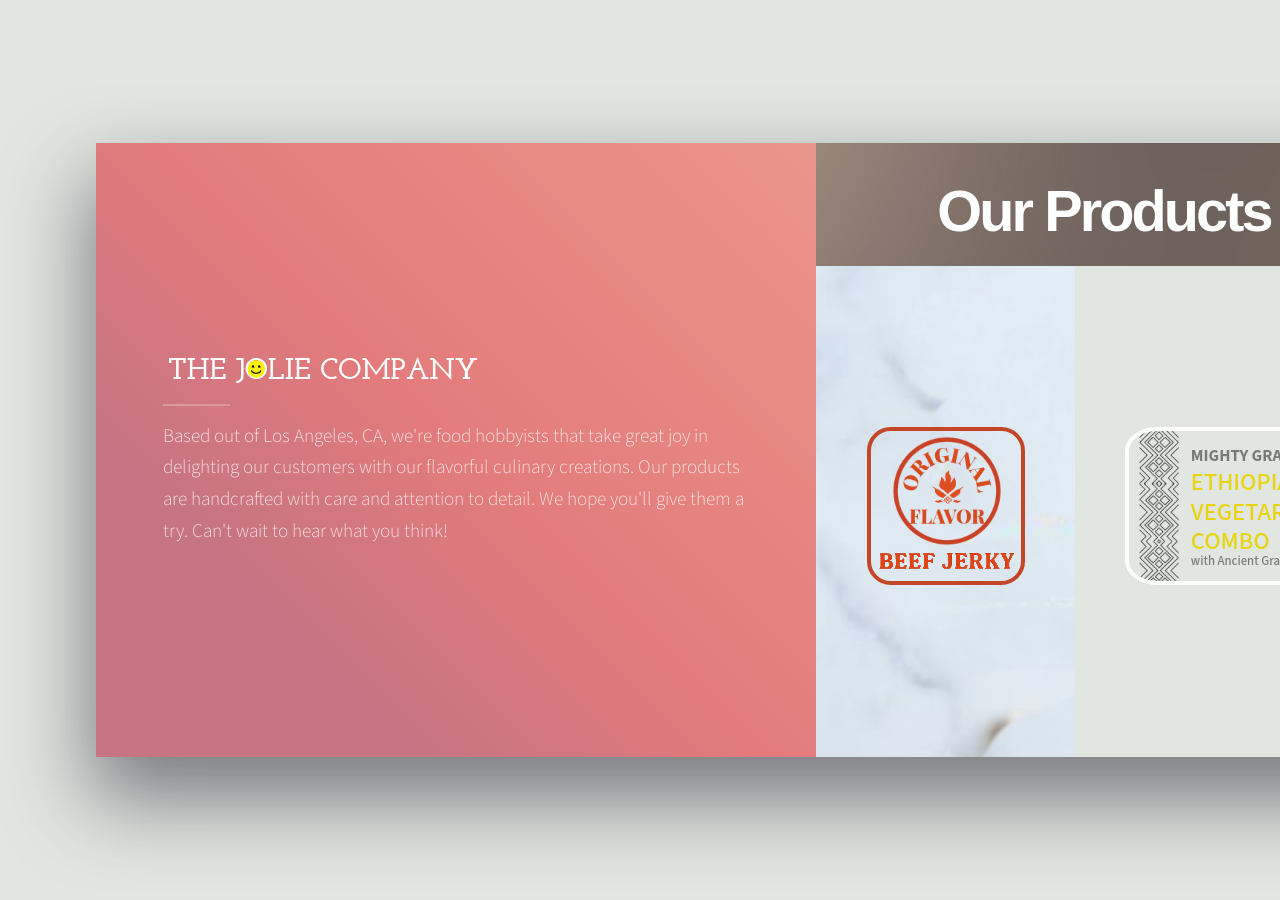
==== commit c3ad66e9: "updated two logos: peri blaze --> original flavor" ====
--- a/src/index.html
+++ b/src/index.html
@@ -55,7 +55,8 @@
 											<span class="typed-cursor typed-cursor--blink" aria-hidden="true"></span>
 										</h2>
 									</div>
-                                    <p><span style="font-weight: 1000; text-decoration: underline;">PERI BLAZE BEEF JERKY</span><span style="font-weight: 600;"> brings the intense heat of the fiery African Bird's Eye chilli (a.k.a peri peri) and balances it out with bold aromatic spices. The result is a flavorful bite that awakens your senses andkeeps you wanting more.</span></p>
+                                    <p>	<span style="font-weight: 1000; text-decoration: underline;">ORIGINAL FLAVOR BEEF JERKY</span>
+										<span style="font-weight: 600;"> brings the intense heat of the fiery African Bird's Eye chilli (a.k.a peri peri) and balances it out with bold aromatic spices. The result is a flavorful bite that awakens your senses and keeps you wanting more.</span></p>
 									<ul class="actions">
 										<li><a href="#second" class="button primary color1 circle icon solid fa-angle-right">Next</a></li>
 									</ul>
@@ -96,9 +97,10 @@
 
 						<!-- Panel -->
 							<section class="panel color4-alt">
-								<div class="intro color4">.
+								<div class="intro color4">
 									<h2 class="major">Contact</h2>
-									<p>We'd love to hear from you. Did your recently try our products? What brings you to our site. Send us a message and we'll be sure to respond.</p>
+									<p>We'd love to hear from you. What brings you to our site? Did your recently try one of our products?</p>
+									<p>Send us a message and we'll be sure to respond.</p>
 								</div>
 								<div class="inner columns divided">
 									<div class="span-3-25">
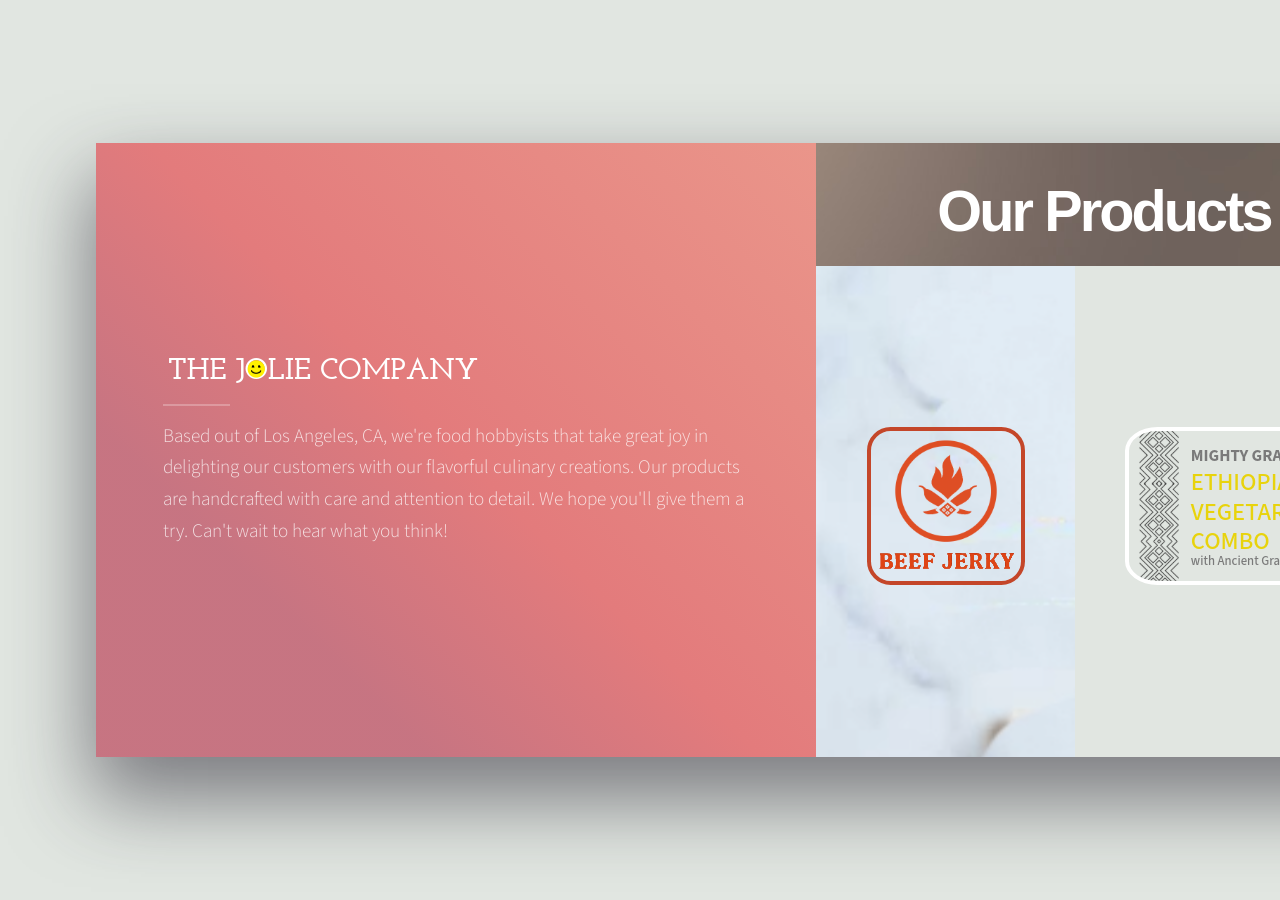
==== commit 77afa833: "updated site for responsiveness on mobile screen" ====
--- a/src/index.html
+++ b/src/index.html
@@ -19,7 +19,7 @@
 
 				<!-- Wrapper -->
 					<div id="wrapper">
-						<!-- Intro -->
+												    <!-- Intro -->
 							<section class="panel">
 								<div class="intro color2 span-3-75">
 									<h2 class="major"><div style="all: unset; display: flex; justify-content: center"><img src="images/jolielogo.png"></div></h2>
@@ -38,49 +38,46 @@
 												<a href="#second" style="border-bottom: 0px;"><img style="border: 4px solid white; border-radius: 15%;" src="images/introveggielogoc.png" alt="" /></a>
 											</div>
 										</div>
-										<!-- <a href="images/gallery/fulls/02.jpg" class="image filtered span-1" data-position="center"><img src="images/gallery/thumbs/02.jpg" alt="" /></a>
-										<a href="images/gallery/fulls/03.jpg" class="image filtered span-1" data-position="bottom"><img src="images/gallery/thumbs/03.jpg" alt="" /></a>
-										<a href="images/gallery/fulls/03.jpg" class="image filtered span-1" data-position="bottom"><img src="images/gallery/thumbs/03.jpg" alt="" /></a> -->
 									</div>
 								</div>
 							</section>
-						<!-- Jerky -->
+							<!-- JERKY -->
 							<section class="panel banner left" id="first">
 								<div class="content color5 span-3-75">
-                                    <div style="all: unset; display: flex; justify-content: center"><img src="images/halfinchlogo.png"></div>
-                                    <div style="all: unset; display: flex; justify-content: center;"><h1 class="abinetmajor" style="color: #C44629;">BEEF JERKY</h1></div>
+									<div style="all: unset; display: flex; justify-content: center"><img src="images/halfinchlogo.png"></div>
+									<div style="all: unset; display: flex; justify-content: center;"><h1 class="abinetmajor" style="color: #C44629;">BEEF JERKY</h1></div>
 									<div style="all: unset; display: flex; justify-content: center;">
 										<h2 class="abinetmajor" style="color: #C44629;"><span class="atyped" data-typed-items="13 GRAMS PROTEIN, 0 GRAMS SUGAR, 80 CALORIES"></span>
 											<span class="typed-cursor typed-cursor--blink" aria-hidden="true"></span>
 											<span class="typed-cursor typed-cursor--blink" aria-hidden="true"></span>
 										</h2>
 									</div>
-                                    <p>	<span style="font-weight: 1000; text-decoration: underline;">ORIGINAL FLAVOR BEEF JERKY</span>
+									<p>	<span style="font-weight: 1000; text-decoration: underline;">ORIGINAL FLAVOR BEEF JERKY</span>
 										<span style="font-weight: 600;"> brings the intense heat of the fiery African Bird's Eye chilli (a.k.a peri peri) and balances it out with bold aromatic spices. The result is a flavorful bite that awakens your senses and keeps you wanting more.</span></p>
-									<ul class="actions">
-										<li><a href="#second" class="button primary color1 circle icon solid fa-angle-right">Next</a></li>
+									<ul class="actions buy-flex">
+										<li><a href="https://jolie-foods.myshopify.com/products/original-flavor-beef-jerky" target="_blank" class="button primary color1 solid buy-button">Purchase</a></li>
+										<!-- <li><a href="#second" class="button primary color1 circle icon solid fa-angle-right">Next</a></li> --> 
 									</ul>
 								</div>
 								<div class="image span-2-75" data-position="0% 0%">
 									<img src="images/jerkyphoto.jpg" alt="" />
 								</div>
 							</section>
-						<!-- Veggie Combo -->
-                            <section class="panel banner left" id="second" style="background-color: #E6907C; background-size: 128px 128px auto;"> 
+							<!-- VEGGIE COMBO -->
+							<section class="panel banner left" id="second" style="background-color: #E6907C; background-size: 128px 128px auto;"> 
 								<div class="content span-3-75">
 									<div style="all: unset; display: flex; justify-content: center"><img src="images/introveggielogoc.png" alt="" /></div>
 									<div style="all: unset; display: flex; justify-content: center; margin: 10px 0px 10px 0px; height: 5%"></div>
                                     <p style="color: #E8D30C;"><span style="font-weight: 1000; text-decoration: underline;">MIGHTY GRAIN ETHIOPIAN VEGGIE COMBO</span><span style="font-weight: 600;"> has traditional Ethiopian teff bread (injera) and 3 healthy vegetable dishes that tickle and delight your taste buds while satisfying your hunger. You can eat this dish the traditional way, with your hands tearing a piece of the bread to scoop up the veggies or you can use a utensil.</span></p>
 									<ul class="actions">
-										<li><a href="#third" class="button primary color1 circle icon solid fa-angle-right">Next</a></li>
+										<!-- <li><a href="#third" class="button primary color1 circle icon solid fa-angle-right">Next</a></li> -->
 									</ul>
 								</div>       
-                                <div class="image span-4-75" data-position="0% 0%">
+                                <div class="image abinetcustom span-4-75" data-position="0% 0%">
 									<img src="images/veggiecombo.jpg" alt="" />
 								</div>
                             </section>
-
-						<!-- About Us -->
+						    <!-- Panel (Spotlight) -->
 							<section class="panel spotlight large left" id="third">
 								<div class="content span-5">
 									<div style="display: flex; flex-direction: column; justify-content: flex-start; height: 100%; width: 99.99999%; text-align: left;">
@@ -89,13 +86,13 @@
 										<p>We're gearing up to make our big push and bring these products to a broader audience. Until then, if you would like to try our products just drop us a message and we will make some for you the next time we are at the kitchen.</p>
 									</div>
 								</div>
-								<img src="images/openingday1e.jpg" text" style="padding: 40px 80px 40px 20px;"alt="" />
-								<div class="image filtered tinted" data-position="top right">
-									<img src="images/pic03.jpg" alt="" />
+								<img class="abinetaboutusimage" src="images/openingday1e.jpg" alt="" />
+								<div class="image filtered tinted" data-position="top left">
+									<img src="images/pic02.jpg" alt="" />
 								</div>
 							</section>
 
-						<!-- Panel -->
+							<!-- Panel -->
 							<section class="panel color4-alt">
 								<div class="intro color4">
 									<h2 class="major">Contact</h2>
@@ -141,8 +138,8 @@
 						<!-- Copyright -->
 							<div class="copyright">&copy; The Jolie Company. Design: <a href="https://html5up.net">HTML5 UP</a>.</div>
 
+
 					</div>
-
 			</div>
 
 		<!-- Scripts -->
--- a/src/assets/css/main.css
+++ b/src/assets/css/main.css
@@ -6,8 +6,6 @@
 	html5up.net | @ajlkn
 	Free for personal and commercial use under the CCA 3.0 license (html5up.net/license)
 */
-
-
 
 html, body, div, span, applet, object,
 iframe, h1, h2, h3, h4, h5, h6, p, blockquote,
@@ -150,7 +148,19 @@
 		position: relative;
 		padding-bottom: 0;
 	}
-	
+	.buy-button {
+		align-items: end;
+		display: flex;
+		justify-content: end;
+	}
+	.buy-flex {
+		display: flex;
+		justify-content: space-between;
+		align-items: center;
+		padding-left: 20px;
+		padding-right: 20px;
+	}
+
 
 /* Page */
 
@@ -450,12 +460,10 @@
 			h1.major:after {
 				bottom: -1.325rem;
 			}
-		
+
 		h1.abinetmajor {
 			margin: 0 0 .1rem 0;
 		}
-
-
 
 	h2 {
 		font-size: 1.75rem;
@@ -1126,10 +1134,9 @@
 			width: 100%;
 		}
 
-		.image.main img {
-				width: 100%;
-			}
-
+			.image.main img {
+				width: 100%;
+			}
 
 /* List */
 
@@ -2289,6 +2296,7 @@
 				background-image: url("../../images/overlay.png"), linear-gradient(45deg, #726193 20%, #f1b9b9 60%, #ffe4b4);
 				background-size: 128px 128px, auto;
 			}
+
 			.panel > *.color1 {
 				background-image: url("../../images/overlay.png"), linear-gradient(45deg, rgba(114, 97, 147, 0.25) 25%, rgba(227, 123, 124, 0.25) 50%, rgba(255, 228, 180, 0.25));
 				background-size: 128px 128px, auto;
@@ -3351,7 +3359,7 @@
 	}
 
 		.panel.banner .content {
-			padding: 3.5rem 3.5rem 2rem 3.5rem;
+			padding: 3.5rem 3.5rem 2rem 3.5rem ;
 			display: -moz-flex;
 			display: -webkit-flex;
 			display: -ms-flex;
@@ -3454,7 +3462,7 @@
 			-webkit-flex-basis: auto;
 			-ms-flex-basis: auto;
 			flex-basis: auto;
-			height: 18rem;
+			height: 30rem;
 		}
 
 		.panel.banner.left {
@@ -3567,6 +3575,34 @@
 			min-height: 30rem;
 		}
 
+		.panel.banner .image.abinetcustom img {
+				-moz-object-fit: cover;
+				-webkit-object-fit: cover;
+				-ms-object-fit: cover;
+				object-fit: scale-down;
+				display: block;
+				position: absolute;
+				top: 0;
+				left: 0;
+				width: 100%;
+				height: auto;
+		}
+		
+		.panel.banner .image.abinetcustom.span-4-75 img {
+			width: 48rem;
+		}
+
+		.abinetaboutusimage{
+			width: 100%;
+			height: 100%;
+			object-fit: cover;
+			-moz-object-fit: cover;
+			-webkit-object-fit: cover;
+			-ms-object-fit: cover;
+			align-items: center;
+			padding: 0 0 0 0;
+			margin: 0 0 0 0;
+		}
 	}
 
 /* Page Wrapper */
